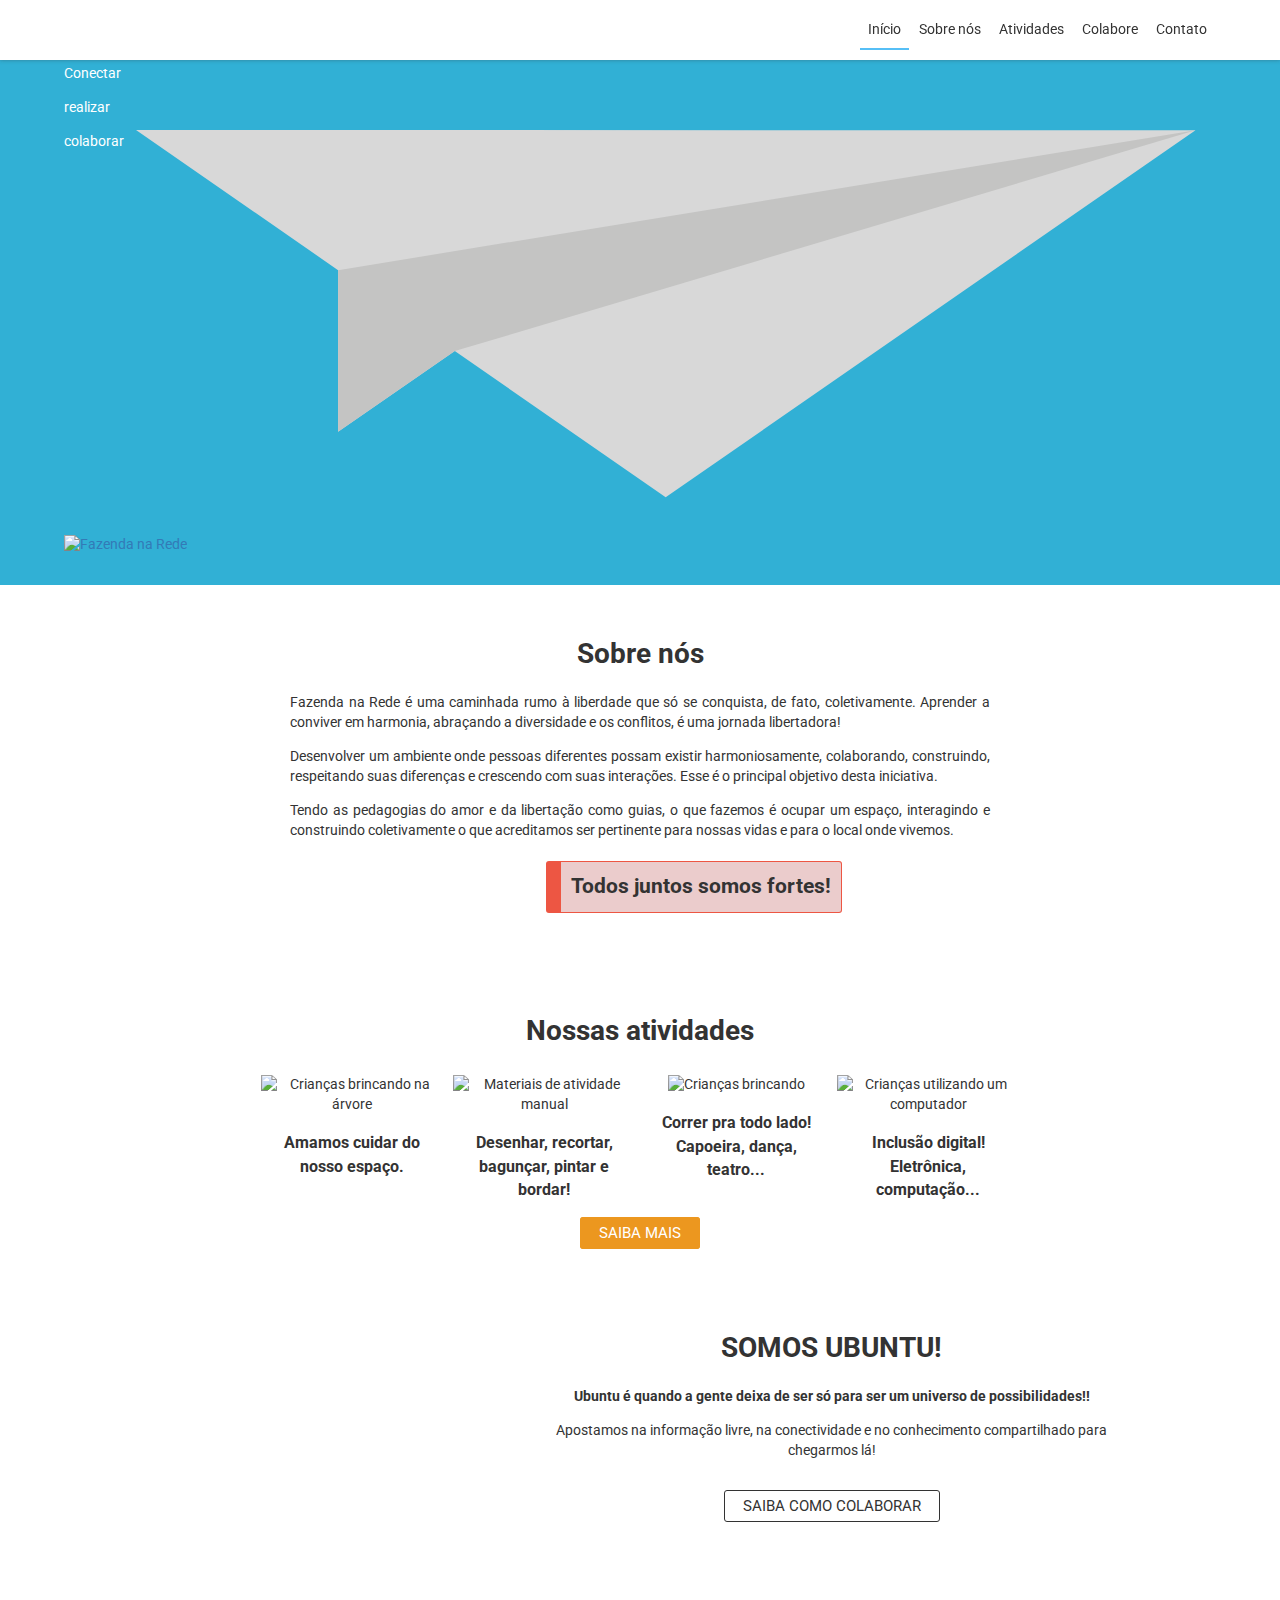
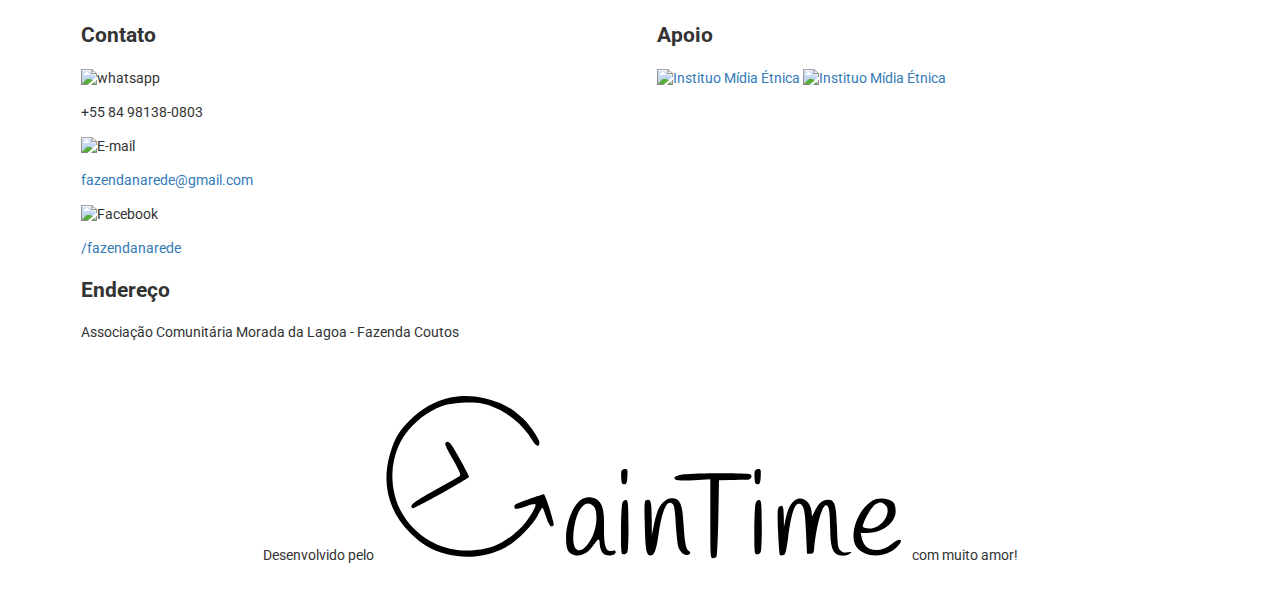
==== index.html @ 9dd54de0 "Atualiza versão do svg do GainTime" ====
<!DOCTYPE html>
<html lang="pt">
  <head>
    <meta charset="utf-8">
    <meta http-equiv="X-UA-Compatible" content="IE=edge">
    <meta name="viewport" content="width=device-width, initial-scale=1">
    <title>Fazenda na Rede</title>
    <link rel="stylesheet" href="nm/gaintime/css/gaintime.min.css" media ="screen" title="no title">
    <link rel="stylesheet" href="assets/css/fnr.css">
    <meta property="og:image" content="assets/img/logo-bordered.png">
    <meta property="og:locale" content="pt_BR">
    <meta property="og:type" content="website">
    <meta property="og:site_name" content="Fazenda na Rede">
    <meta property="og:title" content="Fazenda na Rede">
    <meta name="keywords" content="fazenda na rede, apoio, criança, instituição infantil" >
    <meta name="description" content="Desenvolver um ambiente onde pessoas diferentes possam existir harmoniosamente, colaborando, construindo, respeitando suas diferenças e crescendo com suas interações. Esse é o principal objetivo desta iniciativa." >
    <meta name="robots" content="index, follow" >
    <meta name="author" content="GainTime Framework" >
    <link rel="icon" type="image/png" href="assets/img/doll.png">
  </head>
  <body>
    <header class="gt-top-menu xs-left fixed transparent" id="menu">
      <img id="menu-logo" class="hidden" src="assets/img/logo.svg" alt="Fazenda na Rede" style="max-width: 150px" />
      <label class="menu-toggle">
        <svg viewBox="0 0 24 24">
          <path fill="#333" d="M3,6H21V8H3V6M3,11H21V13H3V11M3,16H21V18H3V16Z"></path>
        </svg>
      </label>
      <nav>
        <ul>
          <a href="#home"><li class="active">Início</li></a>
          <a href="#aboutus"><li>Sobre nós</li></a>
          <a href="#activities"><li>Atividades</li></a>
          <a href="colabore.html"><li>Colabore</li></a>
          <a href="#contact"><li>Contato</li></a>
        </ul>
      </nav>
    </header>
    <section id="home" class="banner info">
      <div class="brand">
        <img src="assets/img/logo-bordered.svg" alt="Fazenda na Rede" class="banner-logo">
        <div class="words">
          <p>Conectar</p>
          <p>realizar</p>
          <p>colaborar</p>
        </div>
      </div>
      <div class="frame">
        <div class="plane-container">
          <svg version="1.1" xmlns="http://www.w3.org/2000/svg" xmlns:xlink="http://www.w3.org/1999/xlink" x="0px" y="0px"
          width="1131.53px" height="379.304px" viewBox="0 0 1131.53 379.304" enable-background="new 0 0 1131.53 379.304"
          xml:space="preserve" class="plane">
          <polygon fill="#D8D8D8" points="72.008,0 274.113,140.173 274.113,301.804 390.796,221.102 601.682,367.302 1131.53,0.223  "/>
          <polygon fill="#C4C4C3" points="1131.53,0.223 274.113,140.173 274.113,301.804 390.796,221.102   "/>
          </svg>
        </div>
      </div>
      <div class="clouds">
        <img class="cloud moon front super-slow" src="assets/img/cow.svg" alt="">
        <img class="cloud big front slowest" src="assets/img/cloud1.svg" alt="">
        <img class="cloud distant smaller" src="assets/img/cloud2.svg" alt="">
        <img class="cloud small slow" src="assets/img/cloud3.svg" alt="">
        <img class="cloud distant super-slow massive" src="assets/img/cloud4.svg" alt="">
        <img class="cloud slower" src="assets/img/cloud5.svg" alt="">
      </div>
      <a href="#aboutus">
        <img src="assets/img/down.svg" alt="Fazenda na Rede" class="down">
      </a>
    </section>
    <section id="aboutus">
      <div class="medium center text-justify">
        <h1 class="text-center">Sobre nós</h1>
        <p>
          Fazenda na Rede é uma caminhada rumo à liberdade que só se conquista, de fato, coletivamente. Aprender a conviver em harmonia, abraçando a diversidade e os conflitos, é uma jornada libertadora!
        </p>
        <p>
          Desenvolver um ambiente onde pessoas diferentes possam existir harmoniosamente, colaborando, construindo, respeitando suas diferenças e crescendo com suas interações. Esse é o principal objetivo desta iniciativa.
        </p>
        <p>
          Tendo as pedagogias do amor e da libertação como guias, o que fazemos é ocupar um espaço, interagindo e construindo coletivamente o que acreditamos ser pertinente para nossas vidas e para o local onde vivemos.
        </p>
        <div class="content-align text-center">
          <img class="doll" src="assets/img/doll.svg" alt="" style="width: 100px">
          <div class="inform danger">
              <h2>Todos juntos somos fortes!</h2>
          </div>
        </div>
      </div>
    </section>
    <section id="activities" class="text-center beige">
      <h1>Nossas atividades</h1>
      <div class="row activities">
        <div class="activity xs-6 sm-3 md-2 off-md-2">
          <img src="assets/img/natureza.jpg" alt="Crianças brincando na árvore" class="blue">
          <h3>Amamos cuidar do nosso espaço. </h3>
        </div>
        <div class="activity xs-6 sm-3 md-2">
          <img src="assets/img/manuais.jpg" alt="Materiais de atividade manual" class="yellow">
          <h3>Desenhar, recortar, bagunçar, pintar e bordar!</h3>
        </div>
        <div class="activity xs-6 sm-3 md-2">
          <img src="assets/img/fisica.png" alt="Crianças brincando" class="purple">
          <h3>Correr pra todo lado! Capoeira, dança, teatro...</h3>
        </div>
        <div class="activity xs-6 sm-3 md-2">
          <img src="assets/img/computer.jpg" alt="Crianças utilizando um computador" class="green">
          <h3>Inclusão digital! Eletrônica, computação...</h3>
        </div>
      </div>
      <a href="atividades.html" class="btn warning">SAIBA MAIS</a>
    </section>
    <section class="fr-l-pink">
      <div class="xs-12 sm-4">
        <img src="assets/img/us/i1.jpg" alt="" class="kids" style="border-color: #e5aef6">
        <img src="assets/img/us/i2.jpg" alt="" class="kids" style="border-color: #6cefc3">
        <img src="assets/img/us/i3.jpg" alt="" class="kids" style="border-color: #6dbef6">
        <img src="assets/img/us/i4.jpg" alt="" class="kids" style="border-color: #f0c331">
      </div>
      <div class="xs-12 sm-6 off-sm-1 text-center ubuntu">
        <h1>SOMOS UBUNTU!</h1>
        <p><b>Ubuntu é quando a gente deixa de ser só para ser um universo de possibilidades!!</b></p>
        <p>Apostamos na informação livre, na conectividade e no conhecimento compartilhado para chegarmos lá! </p>
        <a href="colabore.html"><button type="button" name="button" class="btn fnr-red">SAIBA COMO COLABORAR</button></a>
      </div>
    </section>
    <footer class="white fix-height" id="contact">
      <div class="flex-box">
        <div class="col">
          <h2>Contato</h2>
          <div class="contact">
            <img src="assets/icons/whatsapp.svg" alt="whatsapp">
            <p>+55 84 98138-0803</p>
          </div>
          <div class="contact">
            <img src="assets/icons/mail.svg" alt="E-mail">
            <a href="mailto:fazendanarede@gmail.com?subject=Contato via site"><p>fazendanarede@gmail.com</p></a>
          </div>
          <div class="contact">
            <img src="assets/icons/facebook.svg" alt="Facebook">
            <a href="https://www.facebook.com/fazendanarede/"><p>/fazendanarede</p></a>
          </div>
          <h2>Endereço</h2>
          <p>Associação Comunitária Morada da Lagoa - Fazenda Coutos</p>
        </div>
        <div class="col">
          <h2>Apoio</h2>
          <a href="#"><img src="assets/img/ime.jpg" alt="Instituo Mídia Étnica"></a>
          <a href="#"><img src="assets/img/mhqs.jpg" alt="Instituo Mídia Étnica"></a>
        </div>
      </div>
      <div class="by xs-12 text-center">
        <p>Desenvolvido pelo <a href="https://gaintime.github.io/" target="_blank" title="gaintime" style="display: inline-block"><svg class="gaintime" version="1.1" xmlns="http://www.w3.org/2000/svg"
         width="399.000000pt" height="125.000000pt" viewBox="0 0 399.000000 125.000000"
         preserveAspectRatio="xMidYMid meet">
         <title>Gain Time</title>

        <g transform="translate(0.000000,125.000000) scale(0.100000,-0.100000)" stroke="none">
        <path d="M542 1215 c-107 -24 -207 -80 -292 -165 -87 -87 -119 -141 -154 -264
        -63 -216 -8 -426 153 -586 87 -87 164 -131 277 -160 144 -37 304 -18 437 52
        80 42 203 164 242 240 17 32 32 58 36 58 3 0 15 -31 28 -70 21 -66 40 -86 56
        -60 7 12 -63 230 -73 230 -4 0 -55 -16 -114 -36 -87 -29 -108 -39 -108 -55 0
        -24 12 -24 89 2 34 12 65 18 68 15 10 -9 -19 -64 -70 -133 -52 -70 -160 -152
        -243 -183 -71 -26 -177 -38 -261 -29 -177 19 -336 123 -426 279 -91 159 -96
        365 -12 530 59 116 186 227 310 271 75 26 228 36 308 19 139 -28 286 -135 364
        -263 34 -57 55 -68 61 -33 5 23 -70 136 -121 183 -94 86 -162 122 -292 154
        -92 22 -174 23 -263 4z"/>
        <path d="M523 883 c-20 -8 -17 -18 49 -135 53 -96 59 -112 46 -122 -8 -6 -92
        -54 -186 -106 -162 -90 -193 -116 -164 -134 11 -7 422 223 422 236 0 13 -117
        223 -138 247 -9 10 -23 17 -29 14z"/>
        <path d="M1834 666 c-3 -7 -4 -33 -2 -57 2 -36 7 -44 23 -44 17 0 20 8 23 58
        3 52 1 57 -18 57 -11 0 -23 -6 -26 -14z"/>
        <path d="M2834 666 c-3 -7 -4 -33 -2 -57 2 -36 7 -44 23 -44 17 0 20 8 23 58
        3 52 1 57 -18 57 -11 0 -23 -6 -26 -14z"/>
        <path d="M2301 640 c-60 -9 -85 -25 -61 -40 9 -6 64 -7 138 -4 l122 7 0 -297
        c0 -286 1 -296 19 -296 11 0 23 6 28 13 4 6 10 138 13 292 l5 280 90 2 c50 1
        103 2 118 2 31 1 48 28 26 42 -17 11 -422 10 -498 -1z"/>
        <path d="M1539 455 c-64 -35 -120 -170 -121 -293 -1 -92 19 -126 78 -130 50
        -3 92 22 131 81 31 47 43 51 43 12 0 -43 21 -85 46 -91 34 -9 74 3 74 22 0 12
        -6 15 -21 11 -53 -14 -69 29 -66 183 2 118 -11 169 -50 200 -30 23 -77 25
        -114 5z m87 -56 c30 -33 26 -147 -8 -219 -28 -62 -72 -110 -99 -110 -36 0 -52
        44 -46 123 15 177 89 277 153 206z"/>
        <path d="M2156 439 c-37 -29 -56 -70 -77 -168 l-18 -86 0 110 c-1 135 -6 157
        -35 153 -21 -3 -21 -7 -18 -158 4 -210 11 -254 40 -258 30 -4 46 35 62 148 27
        195 66 279 109 236 11 -12 17 -51 22 -152 5 -74 13 -151 19 -170 13 -39 49
        -68 74 -58 18 7 21 20 5 29 -21 14 -32 64 -39 190 -9 168 -26 205 -94 205 -13
        0 -35 -9 -50 -21z"/>
        <path d="M3132 444 c-30 -21 -51 -64 -67 -138 l-13 -61 -1 77 c-1 80 -8 95
        -34 75 -13 -10 -14 -34 -9 -184 4 -94 10 -175 14 -178 3 -4 15 -4 26 -1 16 5
        21 25 35 129 27 200 52 269 91 254 28 -11 38 -58 44 -217 l7 -155 25 0 c21 0
        25 5 28 30 14 167 61 339 90 333 23 -4 29 -43 31 -176 1 -121 14 -172 49 -191
        29 -16 75 -14 98 4 18 14 17 15 -16 10 -29 -5 -40 -2 -55 15 -18 19 -21 41
        -25 174 -6 172 -17 206 -68 206 -41 0 -71 -26 -98 -84 -20 -44 -23 -47 -23
        -23 -2 89 -70 143 -129 101z"/>
        <path d="M3714 441 c-112 -68 -177 -262 -117 -347 59 -83 215 -84 299 -3 64
        62 30 83 -38 24 -48 -40 -111 -54 -159 -35 -35 15 -54 41 -64 87 l-7 33 45 0
        c116 0 217 76 217 163 0 51 -13 73 -51 86 -47 16 -90 13 -125 -8z m94 -27 c48
        -33 13 -131 -60 -167 -26 -13 -47 -16 -73 -11 -31 5 -35 9 -29 28 15 50 69
        138 93 151 34 18 42 18 69 -1z"/>
        <path d="M1840 425 c-5 -14 -10 -107 -10 -206 0 -171 1 -179 20 -179 10 0 23
        8 28 18 5 9 9 100 8 202 -1 166 -3 185 -19 188 -11 2 -20 -6 -27 -23z"/>
        <path d="M2840 425 c-5 -14 -10 -107 -10 -206 0 -171 1 -179 20 -179 10 0 23
        8 28 18 5 9 9 100 8 202 -1 166 -3 185 -19 188 -11 2 -20 -6 -27 -23z"/>
        </g>
        </svg>
</a> com muito amor!</p>
      </div>
    </footer>
    <script type="text/javascript" src="nm/gaintime/js/gaintime.min.js"></script>
    <script type="text/javascript" src="assets/js/fnr.js"></script>
  </body>
</html>
---- nm/gaintime/css/gaintime.min.css ----
/*GainTime v2.2.2 - BlackPower*/
@import url("https://fonts.googleapis.com/css?family=Roboto");*{box-sizing:border-box;-moz-box-sizing:border-box;-webkit-box-sizing:border-box}html,body{width:100%;height:100%;margin:0;padding:0;color:#333}body{font-family:"Roboto",Helvetica,Arial,sans-serif;font-size:14px;line-height:1.42857;background-color:#AEBDCA}body>footer,body main>footer{padding:15px 5%}.panel section,.container{margin:30px auto;padding:30px;width:calc(100% - 10%);box-shadow:0 1px 1px 0 rgba(0,0,0,0.06),0 2px 5px 0 rgba(0,0,0,0.2);-moz-box-shadow:0 1px 1px 0 rgba(0,0,0,0.06),0 2px 5px 0 rgba(0,0,0,0.2);-webkit-box-shadow:0 1px 1px 0 rgba(0,0,0,0.06),0 2px 5px 0 rgba(0,0,0,0.2)}section{width:100%;padding:30px 5%;margin:0;background-color:#FFF;box-shadow:unset;-moz-box-shadow:unset;-webkit-box-shadow:unset}section::after{clear:both;content:"";display:block}a{color:#337ab7;text-decoration:none}a:hover{text-decoration:underline;color:#285f8f}button{cursor:pointer}.top-bar{position:relative}.top-bar .title{padding:5px 0;float:left}.top-bar .title *{margin:0}.top-bar>h1{float:left}.top-bar .btn{float:right}.top-bar:after{clear:both;content:"";display:block}.gt-top-menu,.menu{position:relative;background-color:#FFF;height:60px;padding:10px 5%;width:100%;z-index:9;box-shadow:0px 0px 4px 0px rgba(50,50,50,0.4);-moz-box-shadow:0px 0px 4px 0px rgba(50,50,50,0.4);-webkit-box-shadow:0px 0px 4px 0px rgba(50,50,50,0.4)}.gt-top-menu>img,.gt-top-menu>a>img,.gt-top-menu nav,.gt-top-menu ul,.gt-top-menu li,.menu>img,.menu>a>img,.menu nav,.menu ul,.menu li{height:100%}.gt-top-menu .dropup-right,.gt-top-menu .dropup-left,.gt-top-menu .dropdown-right,.gt-top-menu .dropdown-left,.gt-top-menu .btn,.menu .dropup-right,.menu .dropup-left,.menu .dropdown-right,.menu .dropdown-left,.menu .btn{margin:0 1px !important;height:100%}.gt-top-menu .dropup-right,.gt-top-menu .dropup-left,.gt-top-menu .dropdown-right,.gt-top-menu .dropdown-left,.menu .dropup-right,.menu .dropup-left,.menu .dropdown-right,.menu .dropdown-left{padding:10px 8px}.gt-top-menu .dropup-right ul,.gt-top-menu .dropup-left ul,.gt-top-menu .dropdown-right ul,.gt-top-menu .dropdown-left ul,.menu .dropup-right ul,.menu .dropup-left ul,.menu .dropdown-right ul,.menu .dropdown-left ul{width:100%}.gt-top-menu .btn,.menu .btn{padding:8px 18px}.gt-top-menu nav,.menu nav{float:right;text-align:center;z-index:6}.gt-top-menu ul,.menu ul{display:inline-flex;display:-webkit-inline-flex;float:right;list-style:none;margin:0;padding:0}.gt-top-menu ul>a,.menu ul>a{text-decoration:none;color:inherit}.gt-top-menu li:not(.btn):not(.action):not(.tag),.menu li:not(.btn):not(.action):not(.tag){border-bottom:2px solid transparent}.gt-top-menu li,.menu li{cursor:pointer;padding:10px 8px;margin:0 1px;-webkit-transition:all .2s;-moz-transition:all .2s;transition:all .2s}.gt-top-menu li.dropdown::after,.menu li.dropdown::after{top:-5px;right:-2px}.gt-top-menu li:hover:not(.btn):not(.action):not(.tag),.gt-top-menu li.active:not(.btn):not(.action):not(.tag),.menu li:hover:not(.btn):not(.action):not(.tag),.menu li.active:not(.btn):not(.action):not(.tag){border-color:#56BFF6}.gt-top-menu .menu-toggle,.menu .menu-toggle{display:none;cursor:pointer;height:100%;-webkit-user-select:none;-moz-user-select:none;-ms-user-select:none;user-select:none}.gt-top-menu .menu-toggle svg,.menu .menu-toggle svg{width:50px;height:100%}.gt-top-menu.lg-left nav,.gt-top-menu.lg-right nav,.menu.lg-left nav,.menu.lg-right nav{height:auto;max-width:0px;overflow:hidden;position:absolute;top:100%;-webkit-transition:all .2s;-moz-transition:all .2s;transition:all .2s}.gt-top-menu.lg-left nav:after,.gt-top-menu.lg-right nav:after,.menu.lg-left nav:after,.menu.lg-right nav:after{clear:both;content:"";display:block}.gt-top-menu.lg-left nav>ul,.gt-top-menu.lg-right nav>ul,.menu.lg-left nav>ul,.menu.lg-right nav>ul{padding:0;display:inline;background-color:#FFF}.gt-top-menu.lg-left nav>ul .btn,.gt-top-menu.lg-left nav>ul .action,.gt-top-menu.lg-left nav>ul .tag,.gt-top-menu.lg-right nav>ul .btn,.gt-top-menu.lg-right nav>ul .action,.gt-top-menu.lg-right nav>ul .tag,.menu.lg-left nav>ul .btn,.menu.lg-left nav>ul .action,.menu.lg-left nav>ul .tag,.menu.lg-right nav>ul .btn,.menu.lg-right nav>ul .action,.menu.lg-right nav>ul .tag{margin:2px 0}.gt-top-menu.lg-left nav>ul>li,.gt-top-menu.lg-left nav>ul>a,.gt-top-menu.lg-left nav>ul>a>li,.gt-top-menu.lg-right nav>ul>li,.gt-top-menu.lg-right nav>ul>a,.gt-top-menu.lg-right nav>ul>a>li,.menu.lg-left nav>ul>li,.menu.lg-left nav>ul>a,.menu.lg-left nav>ul>a>li,.menu.lg-right nav>ul>li,.menu.lg-right nav>ul>a,.menu.lg-right nav>ul>a>li{width:100%;display:inline-block}.gt-top-menu.lg-left nav>ul>li.active,.gt-top-menu.lg-left nav>ul>a.active,.gt-top-menu.lg-left nav>ul>a>li.active,.gt-top-menu.lg-right nav>ul>li.active,.gt-top-menu.lg-right nav>ul>a.active,.gt-top-menu.lg-right nav>ul>a>li.active,.menu.lg-left nav>ul>li.active,.menu.lg-left nav>ul>a.active,.menu.lg-left nav>ul>a>li.active,.menu.lg-right nav>ul>li.active,.menu.lg-right nav>ul>a.active,.menu.lg-right nav>ul>a>li.active{background-color:#ebeef0;border-color:transparent !important}.gt-top-menu.lg-left nav>ul>li:hover:not(.tag),.gt-top-menu.lg-left nav>ul>a:hover:not(.tag),.gt-top-menu.lg-left nav>ul>a>li:hover:not(.tag),.gt-top-menu.lg-right nav>ul>li:hover:not(.tag),.gt-top-menu.lg-right nav>ul>a:hover:not(.tag),.gt-top-menu.lg-right nav>ul>a>li:hover:not(.tag),.menu.lg-left nav>ul>li:hover:not(.tag),.menu.lg-left nav>ul>a:hover:not(.tag),.menu.lg-left nav>ul>a>li:hover:not(.tag),.menu.lg-right nav>ul>li:hover:not(.tag),.menu.lg-right nav>ul>a:hover:not(.tag),.menu.lg-right nav>ul>a>li:hover:not(.tag){background-color:#d1d5da;border-color:transparent !important}.gt-top-menu.lg-left .menu-toggle,.gt-top-menu.lg-right .menu-toggle,.menu.lg-left .menu-toggle,.menu.lg-right .menu-toggle{display:inline !important;float:right;padding:0}.gt-top-menu.lg-left nav,.menu.lg-left nav{right:0}.gt-top-menu.lg-right nav,.menu.lg-right nav{left:0}.gt-top-menu.fixed,.menu.fixed{top:0}@media (max-width: 768px){.gt-top-menu.xs-left nav,.gt-top-menu.xs-right nav{height:auto;max-width:0px;overflow:hidden;position:absolute;top:100%;-webkit-transition:all .2s;-moz-transition:all .2s;transition:all .2s}.gt-top-menu.xs-left nav:after,.gt-top-menu.xs-right nav:after{clear:both;content:"";display:block}.gt-top-menu.xs-left nav>ul,.gt-top-menu.xs-right nav>ul{padding:0;display:inline;background-color:#FFF}.gt-top-menu.xs-left nav>ul .btn,.gt-top-menu.xs-left nav>ul .action,.gt-top-menu.xs-left nav>ul .tag,.gt-top-menu.xs-right nav>ul .btn,.gt-top-menu.xs-right nav>ul .action,.gt-top-menu.xs-right nav>ul .tag{margin:2px 0}.gt-top-menu.xs-left nav>ul>li,.gt-top-menu.xs-left nav>ul>a,.gt-top-menu.xs-left nav>ul>a>li,.gt-top-menu.xs-right nav>ul>li,.gt-top-menu.xs-right nav>ul>a,.gt-top-menu.xs-right nav>ul>a>li{width:100%;display:inline-block}.gt-top-menu.xs-left nav>ul>li.active,.gt-top-menu.xs-left nav>ul>a.active,.gt-top-menu.xs-left nav>ul>a>li.active,.gt-top-menu.xs-right nav>ul>li.active,.gt-top-menu.xs-right nav>ul>a.active,.gt-top-menu.xs-right nav>ul>a>li.active{background-color:#ebeef0;border-color:transparent !important}.gt-top-menu.xs-left nav>ul>li:hover:not(.tag),.gt-top-menu.xs-left nav>ul>a:hover:not(.tag),.gt-top-menu.xs-left nav>ul>a>li:hover:not(.tag),.gt-top-menu.xs-right nav>ul>li:hover:not(.tag),.gt-top-menu.xs-right nav>ul>a:hover:not(.tag),.gt-top-menu.xs-right nav>ul>a>li:hover:not(.tag){background-color:#d1d5da;border-color:transparent !important}.gt-top-menu.xs-left .menu-toggle,.gt-top-menu.xs-right .menu-toggle{display:inline !important;float:right;padding:0}.gt-top-menu.xs-left nav{right:0}.gt-top-menu.xs-right nav{left:0}}@media (max-width: 992px){.gt-top-menu.sm-left nav,.gt-top-menu.sm-right nav{height:auto;max-width:0px;overflow:hidden;position:absolute;top:100%;-webkit-transition:all .2s;-moz-transition:all .2s;transition:all .2s}.gt-top-menu.sm-left nav:after,.gt-top-menu.sm-right nav:after{clear:both;content:"";display:block}.gt-top-menu.sm-left nav>ul,.gt-top-menu.sm-right nav>ul{padding:0;display:inline;background-color:#FFF}.gt-top-menu.sm-left nav>ul .btn,.gt-top-menu.sm-left nav>ul .action,.gt-top-menu.sm-left nav>ul .tag,.gt-top-menu.sm-right nav>ul .btn,.gt-top-menu.sm-right nav>ul .action,.gt-top-menu.sm-right nav>ul .tag{margin:2px 0}.gt-top-menu.sm-left nav>ul>li,.gt-top-menu.sm-left nav>ul>a,.gt-top-menu.sm-left nav>ul>a>li,.gt-top-menu.sm-right nav>ul>li,.gt-top-menu.sm-right nav>ul>a,.gt-top-menu.sm-right nav>ul>a>li{width:100%;display:inline-block}.gt-top-menu.sm-left nav>ul>li.active,.gt-top-menu.sm-left nav>ul>a.active,.gt-top-menu.sm-left nav>ul>a>li.active,.gt-top-menu.sm-right nav>ul>li.active,.gt-top-menu.sm-right nav>ul>a.active,.gt-top-menu.sm-right nav>ul>a>li.active{background-color:#ebeef0;border-color:transparent !important}.gt-top-menu.sm-left nav>ul>li:hover:not(.tag),.gt-top-menu.sm-left nav>ul>a:hover:not(.tag),.gt-top-menu.sm-left nav>ul>a>li:hover:not(.tag),.gt-top-menu.sm-right nav>ul>li:hover:not(.tag),.gt-top-menu.sm-right nav>ul>a:hover:not(.tag),.gt-top-menu.sm-right nav>ul>a>li:hover:not(.tag){background-color:#d1d5da;border-color:transparent !important}.gt-top-menu.sm-left .menu-toggle,.gt-top-menu.sm-right .menu-toggle{display:inline !important;float:right;padding:0}.gt-top-menu.sm-left nav{right:0}.gt-top-menu.sm-right nav{left:0}}@media (max-width: 1200px){.gt-top-menu.md-left nav,.gt-top-menu.md-right nav{height:auto;max-width:0px;overflow:hidden;position:absolute;top:100%;-webkit-transition:all .2s;-moz-transition:all .2s;transition:all .2s}.gt-top-menu.md-left nav:after,.gt-top-menu.md-right nav:after{clear:both;content:"";display:block}.gt-top-menu.md-left nav>ul,.gt-top-menu.md-right nav>ul{padding:0;display:inline;background-color:#FFF}.gt-top-menu.md-left nav>ul .btn,.gt-top-menu.md-left nav>ul .action,.gt-top-menu.md-left nav>ul .tag,.gt-top-menu.md-right nav>ul .btn,.gt-top-menu.md-right nav>ul .action,.gt-top-menu.md-right nav>ul .tag{margin:2px 0}.gt-top-menu.md-left nav>ul>li,.gt-top-menu.md-left nav>ul>a,.gt-top-menu.md-left nav>ul>a>li,.gt-top-menu.md-right nav>ul>li,.gt-top-menu.md-right nav>ul>a,.gt-top-menu.md-right nav>ul>a>li{width:100%;display:inline-block}.gt-top-menu.md-left nav>ul>li.active,.gt-top-menu.md-left nav>ul>a.active,.gt-top-menu.md-left nav>ul>a>li.active,.gt-top-menu.md-right nav>ul>li.active,.gt-top-menu.md-right nav>ul>a.active,.gt-top-menu.md-right nav>ul>a>li.active{background-color:#ebeef0;border-color:transparent !important}.gt-top-menu.md-left nav>ul>li:hover:not(.tag),.gt-top-menu.md-left nav>ul>a:hover:not(.tag),.gt-top-menu.md-left nav>ul>a>li:hover:not(.tag),.gt-top-menu.md-right nav>ul>li:hover:not(.tag),.gt-top-menu.md-right nav>ul>a:hover:not(.tag),.gt-top-menu.md-right nav>ul>a>li:hover:not(.tag){background-color:#d1d5da;border-color:transparent !important}.gt-top-menu.md-left .menu-toggle,.gt-top-menu.md-right .menu-toggle{display:inline !important;float:right;padding:0}.gt-top-menu.md-left nav{right:0}.gt-top-menu.md-right nav{left:0}}.gt-table{width:100%;border-collapse:collapse}.gt-table thead{background-color:#EFEFEF;border:1px solid rgba(23,67,104,0.35)}.gt-table tfoot{background-color:#EFEFEF;border-bottom:1px solid rgba(23,67,104,0.35)}.gt-table tr>td,.gt-table tr>th{border-top:1px solid rgba(23,67,104,0.35);line-height:1.57143;max-width:200px;padding:10px;vertical-align:top}.gt-table tr>th{border-bottom:2px}.gt-table tr img{height:35px;width:35px}.gt-table.striped tbody tr:nth-child(even){background-color:#E6E6E6}.gt-table.hovered tbody tr:hover{background-color:rgba(206,218,248,0.85)}.centerex,.toperex,.enderex,.flex-box{display:-webkit-flex !important;display:-ms-flexbox !important;display:flex !important}.centerex,.toperex,.enderex{text-align:center}.centerex *,.toperex *,.enderex *{flex-grow:1}.centerex{align-items:center !important}.toperex{align-items:flex-start}.enderex{align-items:flex-end}.flex-box{align-items:stretch}.flex-box .col{margin:5px;display:block;-ms-flex-preferred-size:0;flex-basis:100%;-webkit-box-flex:1;-ms-flex-positive:1;flex-grow:1;-ms-flex-negative:1;flex-shrink:1;padding:.75rem}.flex-box.wrap{flex-wrap:wrap}.flex-box.wrap .col{flex-basis:auto}@media (max-width: 768px){.flex-box{display:block !important}}.login-card{top:70px;margin:0 auto !important;background-color:#FFF;border-radius:3px;-moz-border-radius:3px;-ms-border-radius:3px;-webkit-border-radius:3px;max-width:520px;position:relative}@media (max-width: 768px){.login-card{top:30px}}.bar,.bar .percentage{border-radius:3px;-moz-border-radius:3px;-ms-border-radius:3px;-webkit-border-radius:3px;height:100%}.bar{background-color:#DAD7D7;height:10px;margin:5px 0;position:relative;vertical-align:middle}.bar .percentage{background-color:#2e7bcf;left:0;position:absolute;top:0;overflow:hidden}.close{margin:0;padding:5px;border:0;background:none;cursor:pointer;position:absolute;right:5px;top:0px}.close:hover{font-weight:700;color:#1a1a1a}.close:after{content:"×";font-size:16px}.btn,.action{border:1px solid;border-radius:3px;-moz-border-radius:3px;-ms-border-radius:3px;-webkit-border-radius:3px;color:#333;cursor:pointer;font-family:"Roboto",Helvetica,Arial,sans-serif;text-decoration:none;-webkit-transition:all .2s;-moz-transition:all .2s;transition:all .2s;-webkit-user-select:none;-moz-user-select:none;-ms-user-select:none;user-select:none}.btn{background-color:#FFF;margin:15px 0;padding:6px 18px;font-size:15px}.btn:hover,.btn:focus{background-color:#D1D1D1}.action{display:inline-block;margin:2.5px 1.25px;padding:2.5px 5px;text-align:center}.action:hover,.action:focus{text-decoration:none;background-color:#D1D1D1}@media (max-width: 768px){.action span{display:none}}.tag{border:1px solid;border-radius:3px;-moz-border-radius:3px;-ms-border-radius:3px;-webkit-border-radius:3px;color:#333;text-decoration:none;padding:2px 4px}.badge{border-radius:50%;-moz-border-radius:50%;-ms-border-radius:50%;-webkit-border-radius:50%;color:#FFF;text-decoration:none !important;background-color:#4979b4;padding:4px;margin:0 4px;font-size:12px;display:inline-block;vertical-align:middle;line-height:1}.btn .badge{position:relative}.msg,.inform{border:1px solid;border-radius:3px;-moz-border-radius:3px;-ms-border-radius:3px;-webkit-border-radius:3px;padding:10px;position:relative;margin-bottom:5px;-webkit-transition:all .2s;-moz-transition:all .2s;transition:all .2s}.msg *,.inform *{margin:0}.msg.success,.inform.success{border-color:#6ebc25;background-color:#c9dec1;color:#333}.msg.danger,.inform.danger{border-color:#ed5643;background-color:#ebcccc;color:#333}.msg.warning,.inform.warning{border-color:#ec971f;background-color:#faf2cc;color:#333}.msg.info,.inform.info{border-color:#31b0d5;background-color:#bcdff1;color:#333}.inform{border-left:15px solid}select{cursor:pointer}.field,.gt-form input[type=text],.gt-form-inline input[type=text],.gt-form input[type=number],.gt-form-inline input[type=number],.gt-form input[type=password],.gt-form-inline input[type=password],.gt-form input[type=email],.gt-form-inline input[type=email],.gt-form select,.gt-form-inline select,.gt-form textarea,.gt-form-inline textarea{background-color:#FFF;border:1px solid #bcbcbc;border-radius:3px;-moz-border-radius:3px;-ms-border-radius:3px;-webkit-border-radius:3px;box-shadow:inset 0 1px 2px rgba(27,31,35,0.075);-moz-box-shadow:inset 0 1px 2px rgba(27,31,35,0.075);-webkit-box-shadow:inset 0 1px 2px rgba(27,31,35,0.075);margin:5px 0;padding:8px 10px}.field:focus,.gt-form input[type=text]:focus,.gt-form-inline input[type=text]:focus,.gt-form input[type=number]:focus,.gt-form-inline input[type=number]:focus,.gt-form input[type=password]:focus,.gt-form-inline input[type=password]:focus,.gt-form input[type=email]:focus,.gt-form-inline input[type=email]:focus,.gt-form select:focus,.gt-form-inline select:focus,.gt-form textarea:focus,.gt-form-inline textarea:focus,.has-focus.field,.gt-form input.has-focus[type=text],.gt-form-inline input.has-focus[type=text],.gt-form input.has-focus[type=number],.gt-form-inline input.has-focus[type=number],.gt-form input.has-focus[type=password],.gt-form-inline input.has-focus[type=password],.gt-form input.has-focus[type=email],.gt-form-inline input.has-focus[type=email],.gt-form select.has-focus,.gt-form-inline select.has-focus,.gt-form textarea.has-focus,.gt-form-inline textarea.has-focus{border-color:#56BFF6}.has-error.field,.gt-form input.has-error[type=text],.gt-form-inline input.has-error[type=text],.gt-form input.has-error[type=number],.gt-form-inline input.has-error[type=number],.gt-form input.has-error[type=password],.gt-form-inline input.has-error[type=password],.gt-form input.has-error[type=email],.gt-form-inline input.has-error[type=email],.gt-form select.has-error,.gt-form-inline select.has-error,.gt-form textarea.has-error,.gt-form-inline textarea.has-error{border-color:red}.has-warning.field,.gt-form input.has-warning[type=text],.gt-form-inline input.has-warning[type=text],.gt-form input.has-warning[type=number],.gt-form-inline input.has-warning[type=number],.gt-form input.has-warning[type=password],.gt-form-inline input.has-warning[type=password],.gt-form input.has-warning[type=email],.gt-form-inline input.has-warning[type=email],.gt-form select.has-warning,.gt-form-inline select.has-warning,.gt-form textarea.has-warning,.gt-form-inline textarea.has-warning{border-color:#ec971f}.field[type=checkbox],.field[type=radio],.gt-form input[type=checkbox],.gt-form-inline input[type=checkbox],.gt-form input[type=radio],.gt-form-inline input[type=radio]{margin:0px;display:inline-block;vertical-align:middle;cursor:pointer}[disabled]{background-color:#D1D1D1 !important;cursor:not-allowed}[readonly]{background-color:#E1E1E1 !important}.gt-form small,.gt-form-inline small{color:#6B6B6B}.gt-form textarea,.gt-form-inline textarea{resize:vertical}.gt-form{max-width:500px}.gt-form label,.gt-form input[type=text],.gt-form input[type=number],.gt-form input[type=password],.gt-form input[type=email],.gt-form select,.gt-form textarea,.gt-form small{display:block;width:100%}@media (min-width: 769px){.gt-form-inline *:not(option){display:inline-block !important;vertical-align:middle !important;width:auto !important;margin-left:2.5px;margin-right:2.5px}}.dropdown-right,.dropup-right,.dropdown-left,.dropdown,.dropup-left,.dropup{outline-style:initial;position:relative;cursor:pointer;display:inline-block;margin:15px 0}.btn.dropdown-right::after,.btn.dropup-right::after,.btn.dropdown-left::after,.btn.dropdown::after,.btn.dropup-left::after,.btn.dropup::after{right:-5px}.dropdown-right>*,.dropup-right>*,.dropdown-left>*,.dropdown>*,.dropup-left>*,.dropup>*{display:inline-block;vertical-align:middle}.dropdown-right::after,.dropup-right::after,.dropdown-left::after,.dropdown::after,.dropup-left::after,.dropup::after{content:"";display:inline-block;vertical-align:middle;padding:3px;position:relative;border-bottom:2px solid;border-left:2px solid;margin:5px 0px 8px 3px;-ms-transform:rotate(-45deg);-webkit-transform:rotate(-45deg);transform:rotate(-45deg)}.dropdown-right a,.dropup-right a,.dropdown-left a,.dropdown a,.dropup-left a,.dropup a{text-decoration:none}.dropdown-right img,.dropup-right img,.dropdown-left img,.dropdown img,.dropup-left img,.dropup img{height:100%}.dropdown-right ul,.dropup-right ul,.dropdown-left ul,.dropdown ul,.dropup-left ul,.dropup ul,.dropdown-right ol,.dropup-right ol,.dropdown-left ol,.dropdown ol,.dropup-left ol,.dropup ol{margin:0;display:none;background-clip:padding-box;background-color:#FFF;box-shadow:0px 2px 4px rgba(0,0,0,0.4);-moz-box-shadow:0px 2px 4px rgba(0,0,0,0.4);-webkit-box-shadow:0px 2px 4px rgba(0,0,0,0.4);padding:5px 0;min-width:120px;position:absolute;top:100%;z-index:5;list-style:none;margin:3px 0;max-height:200px;overflow-y:auto;height:auto}.dropdown-right ul li,.dropup-right ul li,.dropdown-left ul li,.dropdown ul li,.dropup-left ul li,.dropup ul li,.dropdown-right ol li,.dropup-right ol li,.dropdown-left ol li,.dropdown ol li,.dropup-left ol li,.dropup ol li{padding:5px 10px;border:none !important;color:#333}.dropdown-right ul li:hover,.dropup-right ul li:hover,.dropdown-left ul li:hover,.dropdown ul li:hover,.dropup-left ul li:hover,.dropup ul li:hover,.dropdown-right ol li:hover,.dropup-right ol li:hover,.dropdown-left ol li:hover,.dropdown ol li:hover,.dropup-left ol li:hover,.dropup ol li:hover{background-color:#d1d5da}.dropdown-right ul,.dropdown-right ol,.dropup-right ul,.dropup-right ol{right:0}.dropdown-left ul,.dropdown-left ol,.dropdown ul,.dropdown ol,.dropup-left ul,.dropup-left ol,.dropup ul,.dropup ol{left:0}.dropup-left ul,.dropup-left ol,.dropup-right ul,.dropup-right ol,.dropup ul,.dropup ol{bottom:100%;top:auto}[data-tooltip]:hover .tooltip{display:block}.tooltip,.tooltip::after{background-color:rgba(0,0,0,0.8);position:absolute}.tooltip{font-size:12px;display:none;border-radius:5px;-moz-border-radius:5px;-ms-border-radius:5px;-webkit-border-radius:5px;color:#FFF;left:5px;max-width:200px;padding:5px 10px;text-align:center;top:100%;z-index:5;-webkit-transition:.3s .2s;-moz-transition:.3s .2s;transition:.3s .2s}.tooltip::after{width:0px;height:0px;display:block;content:"";top:-3px;-ms-transform:rotate(45deg);-webkit-transform:rotate(45deg);transform:rotate(45deg);border-top:7px solid rgba(0,0,0,0.8);border-right:7px solid;color:transparent;background-color:transparent}.code-block .key{color:#e06c75}.code-block .attr{color:#d19a66}.code-block .value{color:#98c379}.code-block .func{color:#13C0A8}.code-block .el,.code-block .tx{color:#ABB2BF}p>code,li>code,h1>code,h2>code,h3>code,h4>code,h5>code,h6>code{color:#b3232e}.dark code{color:#e06c75}.code-block{background-color:#282c34;border-radius:5px;-moz-border-radius:5px;-ms-border-radius:5px;-webkit-border-radius:5px;display:block;margin:15px 0;padding:15px;text-align:left;overflow:auto}.code-block.cmd{color:#abb2bf}.code-block.html{color:#e06c75}.code-block.css{color:#13C0A8}.code-block pre>code{display:inline}.code-block code{display:block;white-space:nowrap}.code-block code span{color:#3F4553}[data-modal]{cursor:pointer}.modal{max-width:500px}.gt-modal{position:fixed;width:100%;height:100%;left:0;top:0;background:rgba(0,0,0,0.7);margin:0;z-index:10;display:none;overflow-x:hidden;overflow-y:auto}.gt-modal .modal{width:90%;padding:30px;background-color:#FFF;margin:30px auto;position:relative;overflow:hidden;border-radius:3px;-moz-border-radius:3px;-ms-border-radius:3px;-webkit-border-radius:3px}.gt-modal .modal-close{font-size:35px;position:absolute;top:15px;right:14px;z-index:15;background-color:#FFF;border:none;line-height:1;-webkit-transition:all .2s;-moz-transition:all .2s;transition:all .2s}.gt-modal .modal-close:hover{color:#AAA}.gt-modal .modal-body{overflow-y:auto;max-height:calc(100% - 120px)}.gt-modal .modal-body.gallery{width:100%;height:100%}.gt-modal .modal-body.gallery img{width:auto;height:98%;margin:0 auto;max-width:100%;text-align:center}.success .badge,.danger .badge,.info .badge,.warning .badge,.dark .badge{background:#FFF;color:#333}.success,.bar .success.percentage,.success.outline .badge,.success.clean .badge{border-color:#6ebc25;background-color:#6ebc25;color:#FFF}.danger,.bar .danger.percentage,.danger.outline .badge,.danger.clean .badge{border-color:#ed5643;background-color:#ed5643;color:#FFF}.info,.bar .info.percentage,.info.outline .badge,.info.clean .badge{border-color:#31b0d5;background-color:#31b0d5;color:#FFF}.warning,.bar .warning.percentage,.warning.outline .badge,.warning.clean .badge{border-color:#ec971f;background-color:#ec971f;color:#FFF}.dark,.bar .dark.percentage,.dark.outline .badge,.dark.clean .badge{border-color:#333;background-color:#333;color:#FFF}.white{border-color:#FFF;background-color:#FFF;color:#333}.white .badge{background:#333;color:#FFF}.success.btn:hover,.success.action:hover,.success.btn:focus,.success.action:focus{background-color:#5a9a1e !important}.success.btn:hover,.success.action:hover,.success.btn:focus,.success.action:focus{color:#FFF !important}.danger.btn:hover,.danger.action:hover,.danger.btn:focus,.danger.action:focus{background-color:#e9351e !important}.danger.btn:hover,.danger.action:hover,.danger.btn:focus,.danger.action:focus{color:#FFF !important}.info.btn:hover,.info.action:hover,.info.btn:focus,.info.action:focus{background-color:#2597b8 !important}.info.btn:hover,.info.action:hover,.info.btn:focus,.info.action:focus{color:#FFF !important}.warning.btn:hover,.warning.action:hover,.warning.btn:focus,.warning.action:focus{background-color:#d18112 !important}.warning.btn:hover,.warning.action:hover,.warning.btn:focus,.warning.action:focus{color:#FFF !important}.dark.btn:hover,.dark.action:hover,.dark.btn:focus,.dark.action:focus{background-color:#1f1f1f !important}.dark.btn:hover,.dark.action:hover,.dark.btn:focus,.dark.action:focus{color:#FFF !important}.dark.outline.btn:hover,.dark.outline.action:hover,.dark.outline.btn:focus,.dark.outline.action:focus,.dark.clean.btn:hover,.dark.clean.action:hover,.dark.clean.btn:focus,.dark.clean.action:focus{color:#333 !important}.white.outline.btn,.white.outline.action{color:#FFF}.white.outline.btn:hover,.white.outline.action:hover,.white.outline.btn:focus,.white.outline.action:focus{background-color:#ebebeb !important}.white.outline.btn:hover,.white.outline.action:hover,.white.outline.btn:focus,.white.outline.action:focus{color:#333 !important}.success.outline,.success.clean{color:#299209 !important}.danger.outline,.danger.clean{color:#ed5643 !important}.warning.outline,.warning.clean{color:#ec971f !important}.info.outline,.info.clean{color:#31b0d5 !important}.dark.outline,.dark.clean{color:#333 !important}.left{float:left !important}.right{float:right !important}.hidden{display:none !important}.visible{display:inline !important}.center{display:block;margin-left:auto;margin-right:auto}.padding{padding:15px}.padding-lr{padding-left:15px;padding-right:15px}.padding-tb{padding-top:15px;padding-bottom:15px}.vertical-list>*{display:block !important;margin:5px 0}.content-align{display:block;margin:15px 0}.content-align>*{display:inline-block;vertical-align:middle;margin:5px 2.5px}.fix-height::after{content:"";clear:both;display:table}.brand{max-height:100px}.small{max-width:300px}.medium{max-width:700px}.large{max-width:1200px}.full{width:100%}.fixed{position:fixed}.first{margin-top:60px}.no-margin{margin:0 !important}.no-padding{padding:0 !important}.outline,.clean{background-color:transparent !important}.outline{border-width:1px;border-style:solid}.clean{border:none}.vxs,.vsm,.vmd,.vosm,.voxs,.vomd,.volg{display:none}.hoxs,.hosm,.homd,.holg{display:inline}@media (min-width: 769px) and (max-width: 992px){.hosm{display:none !important}.vosm{display:inline}}@media (min-width: 993px) and (max-width: 1200px){.homd{display:none !important}.vomd{display:inline}}@media (min-width: 1201px){.holg{display:none !important}.volg{display:inline}}@media (max-width: 768px){.hxs,.hoxs{display:none !important}.vxs,.voxs{display:inline}}@media (max-width: 992px){.hsm{display:none !important}.vsm{display:inline}}@media (max-width: 1200px){.hmd{display:none !important}.vmd{display:inline}}.text-center{text-align:center !important}.text-left{text-align:left !important}.text-right{text-align:right !important}.text-justify{text-align:justify !important}.truncate{white-space:nowrap;overflow:hidden;text-overflow:ellipsis}.xs-1,.xs-2,.xs-3,.xs-4,.xs-5,.xs-6,.xs-7,.xs-8,.xs-9,.xs-10,.xs-11,.xs-12,.sm-1,.sm-2,.sm-3,.sm-4,.sm-5,.sm-6,.sm-7,.sm-8,.sm-9,.sm-10,.sm-11,.sm-12,.md-1,.md-2,.md-3,.md-4,.md-5,.md-6,.md-7,.md-8,.md-9,.md-10,.md-11,.md-12,.lg-1,.lg-2,.lg-3,.lg-4,.lg-5,.lg-6,.lg-7,.lg-8,.lg-9,.lg-10,.lg-11,.lg-12{float:left;margin:5px;padding:0}.false-gutter .xs-1,.false-gutter .xs-2,.false-gutter .xs-3,.false-gutter .xs-4,.false-gutter .xs-5,.false-gutter .xs-6,.false-gutter .xs-7,.false-gutter .xs-8,.false-gutter .xs-9,.false-gutter .xs-10,.false-gutter .xs-11,.false-gutter .xs-12,.false-gutter .sm-1,.false-gutter .sm-2,.false-gutter .sm-3,.false-gutter .sm-4,.false-gutter .sm-5,.false-gutter .sm-6,.false-gutter .sm-7,.false-gutter .sm-8,.false-gutter .sm-9,.false-gutter .sm-10,.false-gutter .sm-11,.false-gutter .sm-12,.false-gutter .md-1,.false-gutter .md-2,.false-gutter .md-3,.false-gutter .md-4,.false-gutter .md-5,.false-gutter .md-6,.false-gutter .md-7,.false-gutter .md-8,.false-gutter .md-9,.false-gutter .md-10,.false-gutter .md-11,.false-gutter .md-12,.false-gutter .lg-1,.false-gutter .lg-2,.false-gutter .lg-3,.false-gutter .lg-4,.false-gutter .lg-5,.false-gutter .lg-6,.false-gutter .lg-7,.false-gutter .lg-8,.false-gutter .lg-9,.false-gutter .lg-10,.false-gutter .lg-11,.false-gutter .lg-12{float:left;padding:5px;margin:0}.xs-1,.xs-2,.xs-3,.xs-4,.xs-5,.xs-6,.xs-7,.xs-8,.xs-9,.xs-10,.xs-11,.xs-12,.sm-1,.sm-2,.sm-3,.sm-4,.sm-5,.sm-6,.sm-7,.sm-8,.sm-9,.sm-10,.sm-11,.sm-12,.md-1,.md-2,.md-3,.md-4,.md-5,.md-6,.md-7,.md-8,.md-9,.md-10,.md-11,.md-12,.lg-1,.lg-2,.lg-3,.lg-4,.lg-5,.lg-6,.lg-7,.lg-8,.lg-9,.lg-10,.lg-11,.lg-12,.false-gutter .xs-1,.false-gutter .xs-2,.false-gutter .xs-3,.false-gutter .xs-4,.false-gutter .xs-5,.false-gutter .xs-6,.false-gutter .xs-7,.false-gutter .xs-8,.false-gutter .xs-9,.false-gutter .xs-10,.false-gutter .xs-11,.false-gutter .xs-12,.false-gutter .sm-1,.false-gutter .sm-2,.false-gutter .sm-3,.false-gutter .sm-4,.false-gutter .sm-5,.false-gutter .sm-6,.false-gutter .sm-7,.false-gutter .sm-8,.false-gutter .sm-9,.false-gutter .sm-10,.false-gutter .sm-11,.false-gutter .sm-12,.false-gutter .md-1,.false-gutter .md-2,.false-gutter .md-3,.false-gutter .md-4,.false-gutter .md-5,.false-gutter .md-6,.false-gutter .md-7,.false-gutter .md-8,.false-gutter .md-9,.false-gutter .md-10,.false-gutter .md-11,.false-gutter .md-12,.false-gutter .lg-1,.false-gutter .lg-2,.false-gutter .lg-3,.false-gutter .lg-4,.false-gutter .lg-5,.false-gutter .lg-6,.false-gutter .lg-7,.false-gutter .lg-8,.false-gutter .lg-9,.false-gutter .lg-10,.false-gutter .lg-11,.false-gutter .lg-12{flex-basis:auto;flex-grow:0}@media (min-width: 0px){.xs-1{width:calc(8.33333% - 10px)}.off-xs-1{margin-left:calc(8.33333% + 5px)}.xs-2{width:calc(16.66667% - 10px)}.off-xs-2{margin-left:calc(16.66667% + 5px)}.xs-3{width:calc(25% - 10px)}.off-xs-3{margin-left:calc(25% + 5px)}.xs-4{width:calc(33.33333% - 10px)}.off-xs-4{margin-left:calc(33.33333% + 5px)}.xs-5{width:calc(41.66667% - 10px)}.off-xs-5{margin-left:calc(41.66667% + 5px)}.xs-6{width:calc(50% - 10px)}.off-xs-6{margin-left:calc(50% + 5px)}.xs-7{width:calc(58.33333% - 10px)}.off-xs-7{margin-left:calc(58.33333% + 5px)}.xs-8{width:calc(66.66667% - 10px)}.off-xs-8{margin-left:calc(66.66667% + 5px)}.xs-9{width:calc(75% - 10px)}.off-xs-9{margin-left:calc(75% + 5px)}.xs-10{width:calc(83.33333% - 10px)}.off-xs-10{margin-left:calc(83.33333% + 5px)}.xs-11{width:calc(91.66667% - 10px)}.off-xs-11{margin-left:calc(91.66667% + 5px)}.xs-12{width:calc(100% - 10px)}.off-xs-12{margin-left:calc(100% + 5px)}.off-xs-0{margin-left:5px}}@media (min-width: 769px){.sm-1{width:calc(8.33333% - 10px)}.off-sm-1{margin-left:calc(8.33333% + 5px)}.sm-2{width:calc(16.66667% - 10px)}.off-sm-2{margin-left:calc(16.66667% + 5px)}.sm-3{width:calc(25% - 10px)}.off-sm-3{margin-left:calc(25% + 5px)}.sm-4{width:calc(33.33333% - 10px)}.off-sm-4{margin-left:calc(33.33333% + 5px)}.sm-5{width:calc(41.66667% - 10px)}.off-sm-5{margin-left:calc(41.66667% + 5px)}.sm-6{width:calc(50% - 10px)}.off-sm-6{margin-left:calc(50% + 5px)}.sm-7{width:calc(58.33333% - 10px)}.off-sm-7{margin-left:calc(58.33333% + 5px)}.sm-8{width:calc(66.66667% - 10px)}.off-sm-8{margin-left:calc(66.66667% + 5px)}.sm-9{width:calc(75% - 10px)}.off-sm-9{margin-left:calc(75% + 5px)}.sm-10{width:calc(83.33333% - 10px)}.off-sm-10{margin-left:calc(83.33333% + 5px)}.sm-11{width:calc(91.66667% - 10px)}.off-sm-11{margin-left:calc(91.66667% + 5px)}.sm-12{width:calc(100% - 10px)}.off-sm-12{margin-left:calc(100% + 5px)}.off-sm-0{margin-left:5px}}@media (min-width: 993px){.md-1{width:calc(8.33333% - 10px)}.off-md-1{margin-left:calc(8.33333% + 5px)}.md-2{width:calc(16.66667% - 10px)}.off-md-2{margin-left:calc(16.66667% + 5px)}.md-3{width:calc(25% - 10px)}.off-md-3{margin-left:calc(25% + 5px)}.md-4{width:calc(33.33333% - 10px)}.off-md-4{margin-left:calc(33.33333% + 5px)}.md-5{width:calc(41.66667% - 10px)}.off-md-5{margin-left:calc(41.66667% + 5px)}.md-6{width:calc(50% - 10px)}.off-md-6{margin-left:calc(50% + 5px)}.md-7{width:calc(58.33333% - 10px)}.off-md-7{margin-left:calc(58.33333% + 5px)}.md-8{width:calc(66.66667% - 10px)}.off-md-8{margin-left:calc(66.66667% + 5px)}.md-9{width:calc(75% - 10px)}.off-md-9{margin-left:calc(75% + 5px)}.md-10{width:calc(83.33333% - 10px)}.off-md-10{margin-left:calc(83.33333% + 5px)}.md-11{width:calc(91.66667% - 10px)}.off-md-11{margin-left:calc(91.66667% + 5px)}.md-12{width:calc(100% - 10px)}.off-md-12{margin-left:calc(100% + 5px)}.off-md-0{margin-left:5px}}@media (min-width: 1201px){.lg-1{width:calc(8.33333% - 10px)}.off-lg-1{margin-left:calc(8.33333% + 5px)}.lg-2{width:calc(16.66667% - 10px)}.off-lg-2{margin-left:calc(16.66667% + 5px)}.lg-3{width:calc(25% - 10px)}.off-lg-3{margin-left:calc(25% + 5px)}.lg-4{width:calc(33.33333% - 10px)}.off-lg-4{margin-left:calc(33.33333% + 5px)}.lg-5{width:calc(41.66667% - 10px)}.off-lg-5{margin-left:calc(41.66667% + 5px)}.lg-6{width:calc(50% - 10px)}.off-lg-6{margin-left:calc(50% + 5px)}.lg-7{width:calc(58.33333% - 10px)}.off-lg-7{margin-left:calc(58.33333% + 5px)}.lg-8{width:calc(66.66667% - 10px)}.off-lg-8{margin-left:calc(66.66667% + 5px)}.lg-9{width:calc(75% - 10px)}.off-lg-9{margin-left:calc(75% + 5px)}.lg-10{width:calc(83.33333% - 10px)}.off-lg-10{margin-left:calc(83.33333% + 5px)}.lg-11{width:calc(91.66667% - 10px)}.off-lg-11{margin-left:calc(91.66667% + 5px)}.lg-12{width:calc(100% - 10px)}.off-lg-12{margin-left:calc(100% + 5px)}.off-lg-0{margin-left:5px}}@media (min-width: 0px){.false-gutter .xs-1{width:8.33333%}.false-gutter .xs-2{width:16.66667%}.false-gutter .xs-3{width:25%}.false-gutter .xs-4{width:33.33333%}.false-gutter .xs-5{width:41.66667%}.false-gutter .xs-6{width:50%}.false-gutter .xs-7{width:58.33333%}.false-gutter .xs-8{width:66.66667%}.false-gutter .xs-9{width:75%}.false-gutter .xs-10{width:83.33333%}.false-gutter .xs-11{width:91.66667%}.false-gutter .xs-12{width:100%}}@media (min-width: 769px){.false-gutter .sm-1{width:8.33333%}.false-gutter .sm-2{width:16.66667%}.false-gutter .sm-3{width:25%}.false-gutter .sm-4{width:33.33333%}.false-gutter .sm-5{width:41.66667%}.false-gutter .sm-6{width:50%}.false-gutter .sm-7{width:58.33333%}.false-gutter .sm-8{width:66.66667%}.false-gutter .sm-9{width:75%}.false-gutter .sm-10{width:83.33333%}.false-gutter .sm-11{width:91.66667%}.false-gutter .sm-12{width:100%}}@media (min-width: 993px){.false-gutter .md-1{width:8.33333%}.false-gutter .md-2{width:16.66667%}.false-gutter .md-3{width:25%}.false-gutter .md-4{width:33.33333%}.false-gutter .md-5{width:41.66667%}.false-gutter .md-6{width:50%}.false-gutter .md-7{width:58.33333%}.false-gutter .md-8{width:66.66667%}.false-gutter .md-9{width:75%}.false-gutter .md-10{width:83.33333%}.false-gutter .md-11{width:91.66667%}.false-gutter .md-12{width:100%}}@media (min-width: 1201px){.false-gutter .lg-1{width:8.33333%}.false-gutter .lg-2{width:16.66667%}.false-gutter .lg-3{width:25%}.false-gutter .lg-4{width:33.33333%}.false-gutter .lg-5{width:41.66667%}.false-gutter .lg-6{width:50%}.false-gutter .lg-7{width:58.33333%}.false-gutter .lg-8{width:66.66667%}.false-gutter .lg-9{width:75%}.false-gutter .lg-10{width:83.33333%}.false-gutter .lg-11{width:91.66667%}.false-gutter .lg-12{width:100%}}.row{width:100%}.row.flex-box{flex-wrap:wrap}.row:after{content:"";clear:both;display:block}@media (max-width: 768px){.row.flex-box{display:-webkit-flex !important;display:-ms-flexbox !important;display:flex !important}}
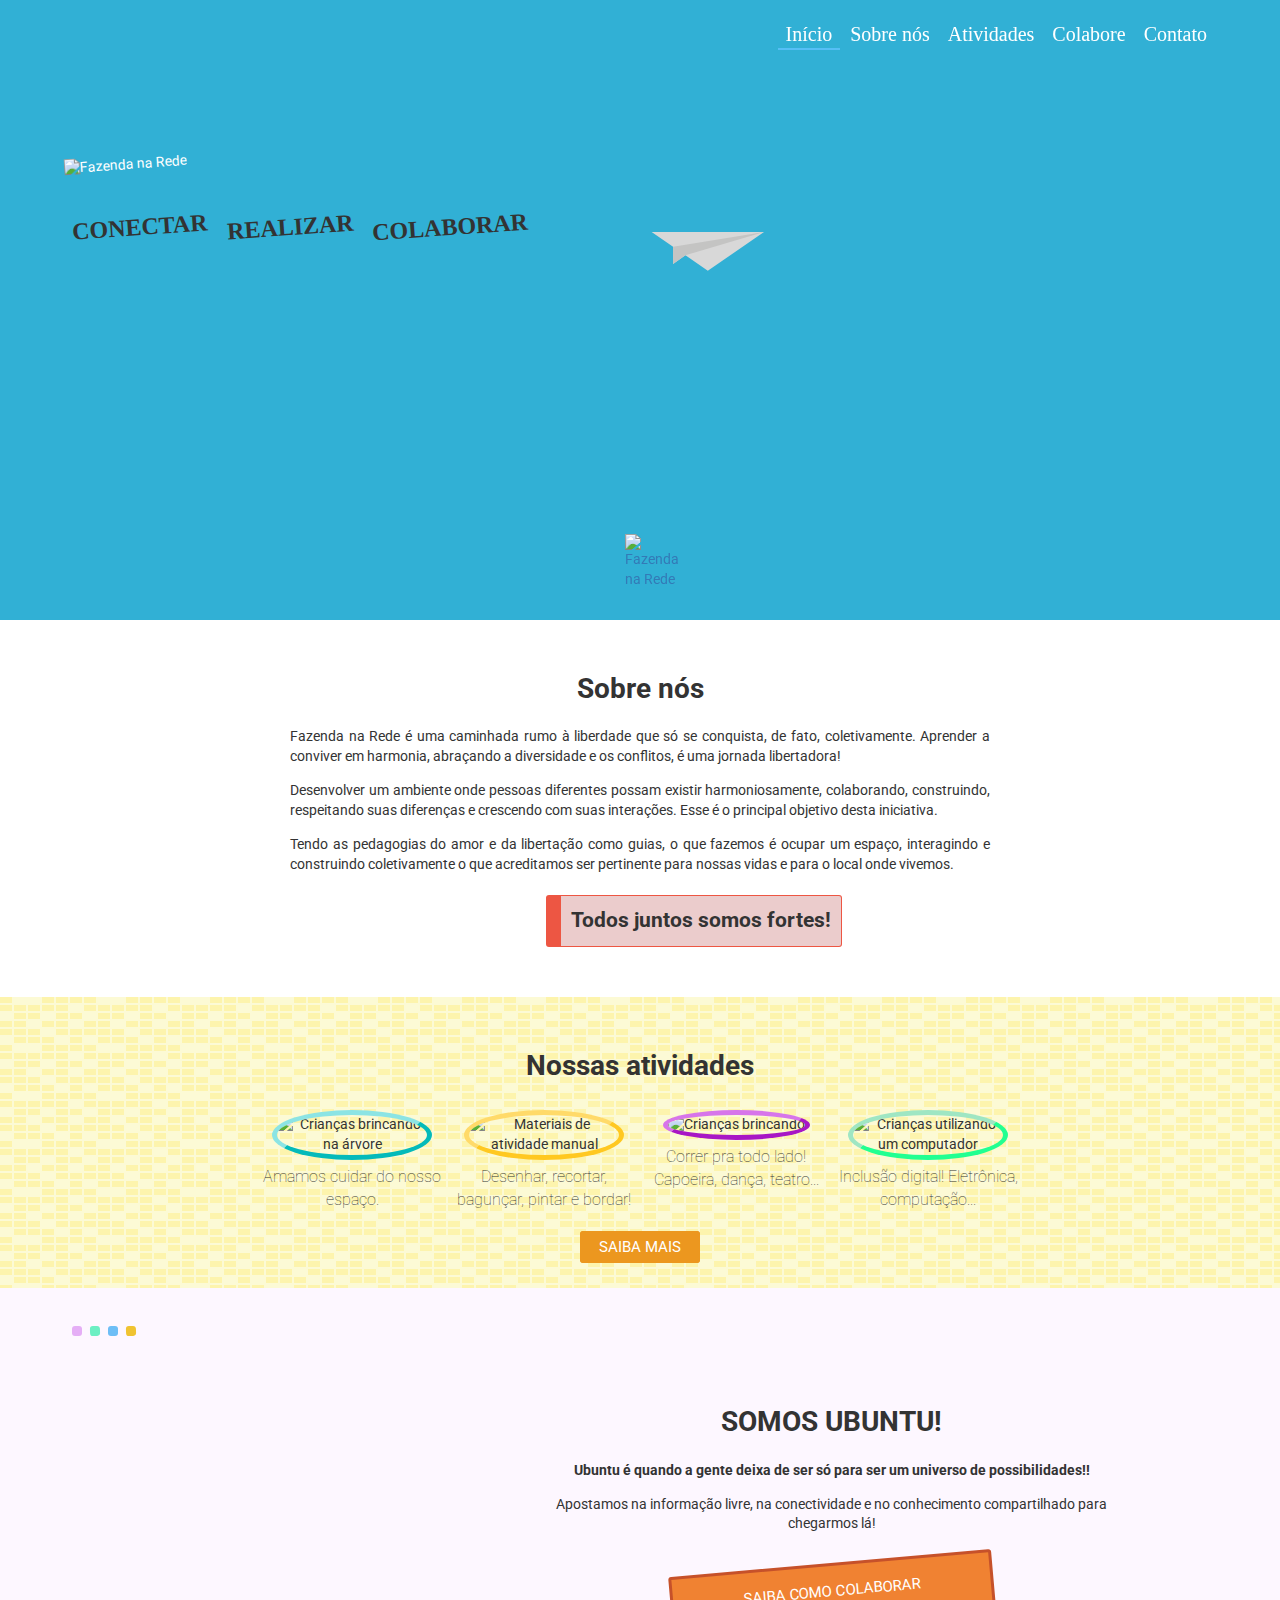
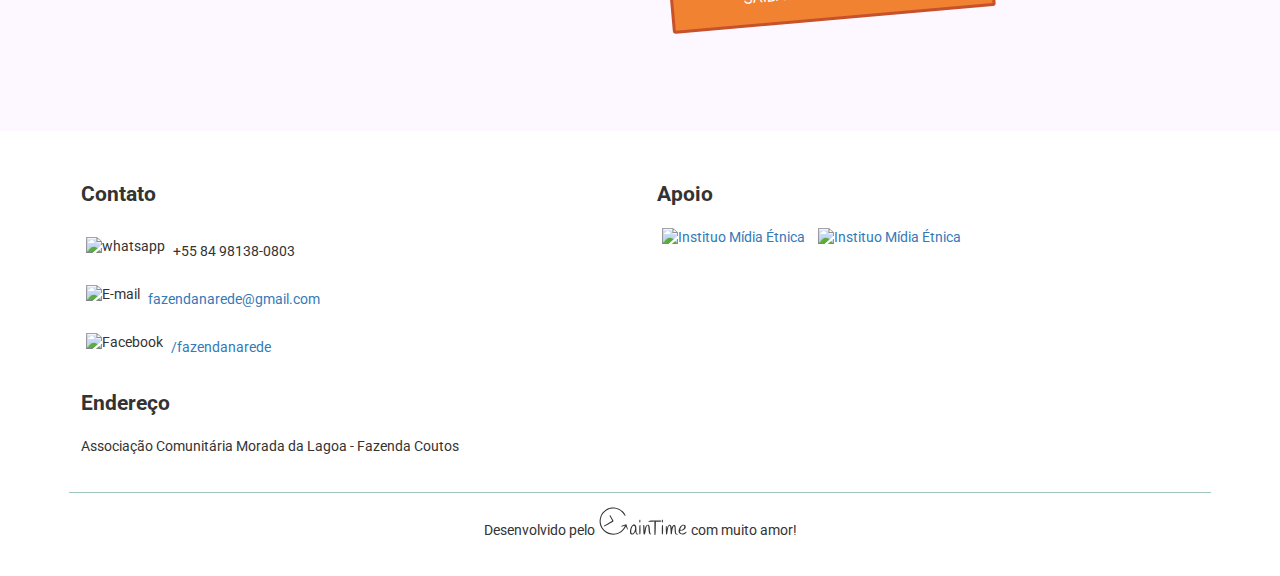
==== commit 1aa1eb11: "Remove estrutura ilegal de tags (button dentro de a)" ====
--- a/index.html
+++ b/index.html
@@ -120,7 +120,7 @@
         <h1>SOMOS UBUNTU!</h1>
         <p><b>Ubuntu é quando a gente deixa de ser só para ser um universo de possibilidades!!</b></p>
         <p>Apostamos na informação livre, na conectividade e no conhecimento compartilhado para chegarmos lá! </p>
-        <a href="colabore.html"><button type="button" name="button" class="btn fnr-red">SAIBA COMO COLABORAR</button></a>
+        <a href="colabore.html" class="btn fnr-red">SAIBA COMO COLABORAR</a>
       </div>
     </section>
     <footer class="white fix-height" id="contact">
--- a/assets/css/fnr.css
+++ b/assets/css/fnr.css
@@ -0,0 +1,502 @@
+
+/* latin */
+@font-face {
+  font-family: 'Gloria Hallelujah';
+  font-style: normal;
+  font-weight: 400;
+  src: local('Gloria Hallelujah'), local('GloriaHallelujah'), url(fonts/gloriah.woff2) format('woff2');
+  unicode-range: U+0000-00FF, U+0131, U+0152-0153, U+02C6, U+02DA, U+02DC, U+2000-206F, U+2074, U+20AC, U+2212, U+2215;
+}
+
+.gt-top-menu.transparent {
+  background-color: transparent;
+  box-shadow: none;
+  -webkit-transition: .6s;
+  transition: .6s;
+  color: #FFF;
+  font-family: 'Gloria Hallelujah';
+  font-size: 20px;
+}
+
+@media (max-width: 768px) {
+  .gt-top-menu.transparent {
+    color: #333;
+  }
+}
+
+.fr-l-pink {
+    background-color: #fdf7ff;
+}
+.fr-yellow {
+    background-color: #fff8cc;
+}
+.banner {
+  height: 620px;
+  position: relative;
+  overflow: hidden;
+  max-height: 100%;
+}
+
+.banner-short {
+  min-height: 150px;
+  position: relative;
+  overflow: hidden;
+}
+
+.banner-short h1 {
+  font-size: 30px;
+  font-weight: lighter;
+}
+
+.line, .banner-short h1 .line, .title h1 .line {
+  height: 1px;
+  position: absolute;
+  top: 50%;
+  z-index: 1;
+}
+
+.banner-short h1 .line {
+  background-color: #FFF;
+  width: 200px;
+}
+
+.title h1 .line {
+  background-color: #333;
+}
+
+.banner-short h1 .text {
+  margin-left: 215px;
+  position: relative;
+  width: calc(100% - 215px);
+  display: block;
+}
+
+@media (max-width: 520px) {
+  .banner-short h1 .text {
+    margin-left: 60px;
+    width: calc(100% - 60px);
+  }
+
+  .banner-short h1 .line {
+    width: 50px;
+  }
+}
+
+.brand {
+  position: absolute;
+  top: 25%;
+  max-width: 500px;
+}
+
+.banner-logo {
+  width: 100%;
+  transform: rotate(-4deg);
+}
+
+.words {
+  width: 100%;
+}
+
+.words p {
+  position: relative;
+  display: inline-block;
+  font-size: 24px;
+  font-weight: bold;
+  color: #333;
+  transform: rotate(-4deg);
+  text-transform: uppercase;
+  margin-top: 35px;
+  margin-left: 8px;
+  margin-right: 8px;
+  font-family: 'Gloria Hallelujah';
+}
+
+.words p:nth-child(odd) {
+  /*top: 25px;*/
+}
+
+.banner h1 {
+  font-family: comic sans ms,comic-sans-w01-regular,comic-sans-w02-regular,comic-sans-w10-regular,cursive;
+  position: absolute;
+  top: 22%;
+}
+
+.down {
+  position: absolute;
+  bottom: 30px;
+  left: calc(50% - 15px);
+  width: 65px;
+  transition: all .2s;
+}
+
+.down:hover {
+  transform: rotate(15deg);
+}
+
+.doll {
+    width: 100px;
+    transform: rotate(-15deg);
+}
+
+.beige {
+  border-color: #fcfad5;
+  background-color: #fcfad5;
+  color: #333;
+  background-image: url("data:image/svg+xml,%3Csvg width='84' height='48' viewBox='0 0 84 48' xmlns='http://www.w3.org/2000/svg'%3E%3Cpath d='M0 0h12v6H0V0zm28 8h12v6H28V8zm14-8h12v6H42V0zm14 0h12v6H56V0zm0 8h12v6H56V8zM42 8h12v6H42V8zm0 16h12v6H42v-6zm14-8h12v6H56v-6zm14 0h12v6H70v-6zm0-16h12v6H70V0zM28 32h12v6H28v-6zM14 16h12v6H14v-6zM0 24h12v6H0v-6zm0 8h12v6H0v-6zm14 0h12v6H14v-6zm14 8h12v6H28v-6zm-14 0h12v6H14v-6zm28 0h12v6H42v-6zm14-8h12v6H56v-6zm0-8h12v6H56v-6zm14 8h12v6H70v-6zm0 8h12v6H70v-6zM14 24h12v6H14v-6zm14-8h12v6H28v-6zM14 8h12v6H14V8zM0 8h12v6H0V8z' fill='%23ffe445' fill-opacity='0.28' fill-rule='evenodd'/%3E%3C/svg%3E");
+}
+
+.activities {
+  margin-bottom: 15px;
+}
+
+.activity-box img {
+  max-width: 300px;
+  /*margin: 30px 15px;*/
+}
+
+.activity h3 {
+  max-width: 210px;
+  margin: 5px auto;
+}
+
+.activity img {
+  width: 100%;
+  max-width: 160px;
+  border-radius: 50%;
+  border: 5px solid #FFC821;
+}
+
+.activity .blue {
+  border-left: 5px solid #8ce4e4;
+  border-right: 5px solid #04baba;
+  border-top: 5px solid #8ce4e4;
+  border-bottom: 5px solid #04baba;
+}
+
+.activity .yellow {
+  border-left: 5px solid #ffda69;
+  border-right: 5px solid #FFC821;
+  border-top: 5px solid #ffda69;
+  border-bottom: 5px solid #FFC821;
+}
+
+.activity .purple {
+    border-left: 5px solid #d775ea;
+    border-right: 5px solid #a817c5;
+    border-top: 5px solid #d775ea;
+    border-bottom: 5px solid #a817c5;
+}
+
+.activity .green {
+    border-left: 5px solid #9fe6c3;
+    border-right: 5px solid #21FF91;
+    border-top: 5px solid #9fe6c3;
+    border-bottom: 5px solid #21FF91;
+}
+
+.activity h3 {
+  font-weight: lighter;
+}
+
+.ubuntu {
+  padding: 60px 0;
+}
+
+.kids {
+    border: 5px solid #333;
+    height: 150px;
+    border-radius: 3px;
+    transform: rotate(-2deg);
+    margin: 2.5px;
+}
+
+.kids:nth-child(odd) {
+    transform: rotate(0deg);
+}
+
+.share li {
+  margin: 8px;
+}
+
+.btn.fnr-red {
+  display: inline-block;
+  background-color: #f08232;
+  padding: 15px 70px;
+  border: 3px solid #c6512a;
+  color: #FFF;
+  transform: rotate(-5deg);
+}
+
+.btn.fnr-red:hover {
+  transform: rotate(0deg);
+  background-color: #c6512a;
+}
+
+footer img {
+  height: 70px;
+  margin: 0 5px
+}
+
+.contact img {
+  height: 30px;
+  display: inline-block;
+  vertical-align: middle;
+}
+
+.contact p {
+  display: inline-block;
+  vertical-align: middle;
+}
+
+.frame {
+  width: 500px;
+  height: auto;
+  margin: 15% auto 0;
+  position: absolute;
+  width: 100%;
+}
+
+svg {
+  max-width: 100%;
+  height: auto;
+  display: block;
+}
+
+/**
+ * Paper Plane
+ */
+/*Paper Plane: Container*/
+.plane-container {
+  width: 120px;
+  margin: 0px auto;
+  z-index: 2;
+}
+ /*Paper Plane: Image*/
+.plane {
+  width: 100%;
+  height: 60px;
+}
+
+/*Paper Plane: Animation*/
+.plane-container {
+  -webkit-animation: paper-plane-scoping 2s alternate infinite;
+  -moz-animation: paper-plane-scoping 2s alternate infinite;
+  animation: paper-plane-scoping 2s alternate infinite;
+
+  -webkit-animation-timing-function: linear;
+  -moz-animation-timing-function: linear;
+  animation-timing-function: linear;
+}
+
+.banner {
+    -webkit-animation: sky 5s alternate infinite;
+    -moz-animation: sky 5s alternate infinite;
+    animation: sky 5s alternate infinite;
+
+    -webkit-animation-timing-function: linear;
+    -moz-animation-timing-function: linear;
+    animation-timing-function: linear;
+}
+
+@-webkit-keyframes sky {
+    50% {
+     background-color: #B37FEC;
+    }
+}
+
+@-webkit-keyframes paper-plane-scoping {
+  0% {
+    -webkit-transform: translateY(0px);
+    -moz-transform: translateY(0px);
+    transform: translateY(0px);
+  }
+  100% {
+    -webkit-transform: translateY(100px);
+    -moz-transform: translateY(100px);
+    transform: translateY(100px);
+  }
+}
+
+.plane {
+  -webkit-animation-timing-function: ease-in-out;
+  -moz-animation-timing-function: ease-in-out;
+  animation-timing-function: ease-in-out;
+
+  -webkit-animation: paper-plane-soaring 4s forwards infinite;
+  -moz-animation: paper-plane-soaring 4s forwards infinite;
+  animation: paper-plane-soaring 4s forwards infinite;
+}
+@-webkit-keyframes paper-plane-soaring {
+  0% {
+    -webkit-transform: rotate(0deg);
+    -moz-transform: rotate(0deg);
+    transform: rotate(0deg);
+  }
+  40% {
+    -webkit-transform: rotate(15deg);
+    -moz-transform: rotate(15deg);
+    transform: rotate(15deg);
+  }
+  50% {
+    -webkit-transform: rotate(15deg);
+    -moz-transform: rotate(15deg);
+    transform: rotate(15deg);
+  }
+  60% {
+    -webkit-transform: rotate(-10deg);
+    -moz-transform: rotate(-10deg);
+    transform: rotate(-10deg);
+  }
+  70% {
+    -webkit-transform: rotate(-10deg);
+    -moz-transform: rotate(-10deg);
+    transform: rotate(-10deg);
+  }
+  100% {
+    -webkit-transform: rotate(0deg);
+    -moz-transform: rotate(0deg);
+    transform: rotate(0deg);
+  }
+}
+
+/**
+ * Clouds
+ */
+.clouds {
+  position: absolute;
+  top: 0;
+  left: 0;
+  right: 0;
+  bottom: 0;
+  overflow: hidden;
+  transform: translateZ(0);
+}
+
+.cloud {
+  position: absolute;
+  top: 20%;
+  width: 200px;
+  right: 0;
+  opacity: 1;
+}
+
+.cloud.front {
+  z-index: 3;
+}
+
+.cloud.distant {
+  z-index: 1;
+}
+
+.cloud.background {
+  z-index: 1;
+}
+
+/*Cloud Sizing*/
+.cloud.smaller {
+  margin-right: 100px;
+  width: 50px;
+  margin-top: 50px;
+}
+
+.cloud.small {
+  margin-right: 100px;
+  width: 75px;
+}
+
+.cloud.big {
+  width: 250px;
+  margin-top: 25px;
+  margin-right: 75px;
+}
+
+.cloud.massive {
+  width: 300px;
+  margin-top: 20px;
+  margin-right: 0px;
+}
+
+
+/*Cloud: Animation*/
+.cloud {
+  -webkit-animation-name: cloud-movement;
+  -webkit-animation-timing-function: linear;
+  -webkit-animation-direction: forwards;
+  -webkit-animation-iteration-count: infinite;
+  -webkit-animation-duration: 8s;
+
+  -moz-animation-name: cloud-movement;
+  -moz-animation-timing-function: linear;
+  -moz-animation-direction: forwards;
+  -moz-animation-iteration-count: infinite;
+  -moz-animation-duration: 8s;
+
+  animation-name: cloud-movement;
+  animation-timing-function: linear;
+  animation-direction: forwards;
+  animation-iteration-count: infinite;
+  animation-duration: 8s;
+}
+
+.slow {
+  -webkit-animation-duration: 9.2s;
+  -moz-animation-duration: 9.2s;
+  animation-duration: 9.2s;
+}
+
+.slower {
+  -webkit-animation-duration: 11.2s;
+  -moz-animation-duration: 11.2s;
+  animation-duration: 11.2s;
+}
+
+.slowest {
+  -webkit-animation-duration: 13.5s;
+  -moz-animation-duration: 13.5s;
+  animation-duration: 13.5s;
+}
+
+.super-slow {
+  -webkit-animation-duration: 20.5s;
+  -moz-animation-duration: 20.5s;
+  animation-duration: 20.5s;
+}
+
+@-webkit-keyframes cloud-movement {
+  0% {
+    opacity: 0.1;
+    -webkit-transform: translateX(300px);
+    -moz-transform: translateX(300px);
+    transform: translateX(300px);
+  }
+  10% {
+    opacity: 0.7;
+  }
+  90% {
+    opacity: 0;
+  }
+  100% {
+    opacity: 0;
+    -webkit-transform: translateX(-1000px);
+    -moz-transform: translateX(-1000px);
+    transform: translateX(-1000px);
+  }
+}
+
+.moon {
+    width: 90px;
+    margin-right: 200px;
+    margin-top: 24px;
+    opacity: 1;
+}
+
+
+.by {
+  border-top: 1px solid #9dc6b9;
+}
+
+.gaintime {
+  width: 90px;
+  fill: #333;
+  height: auto;
+}
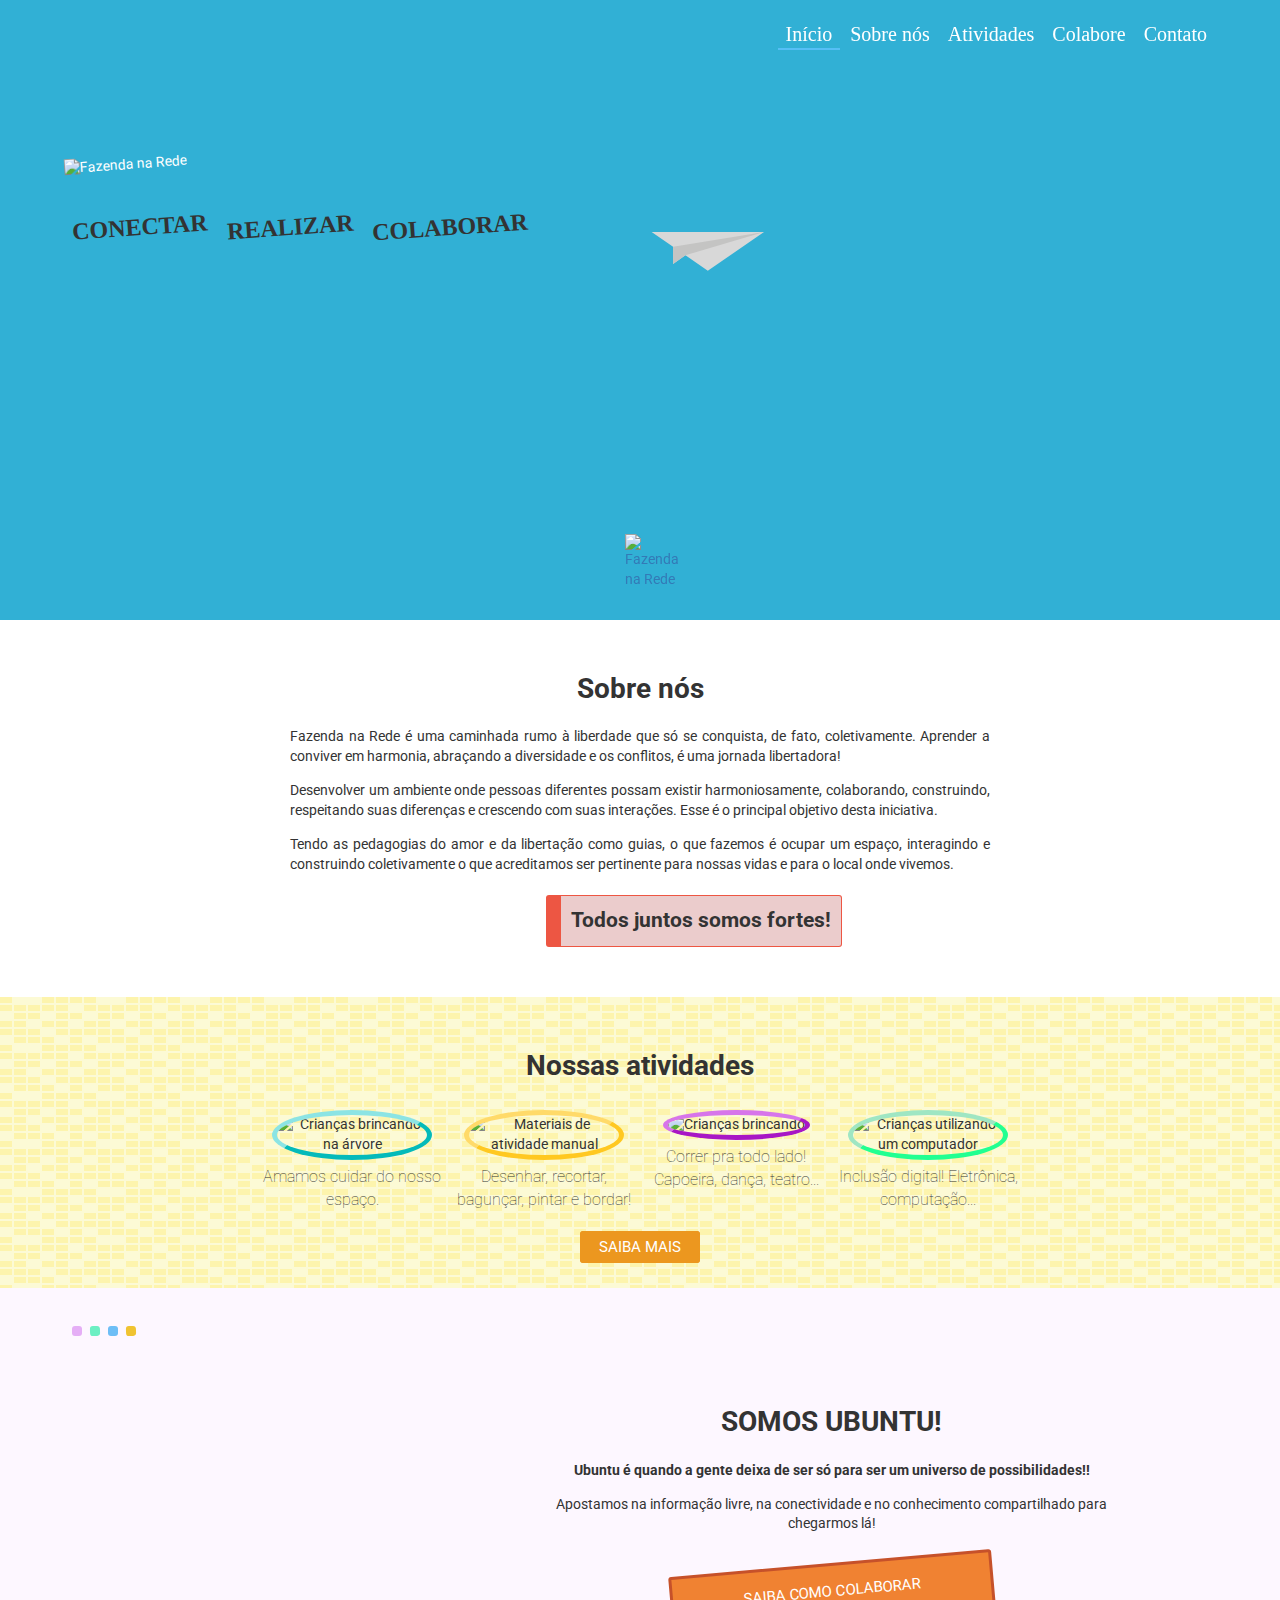
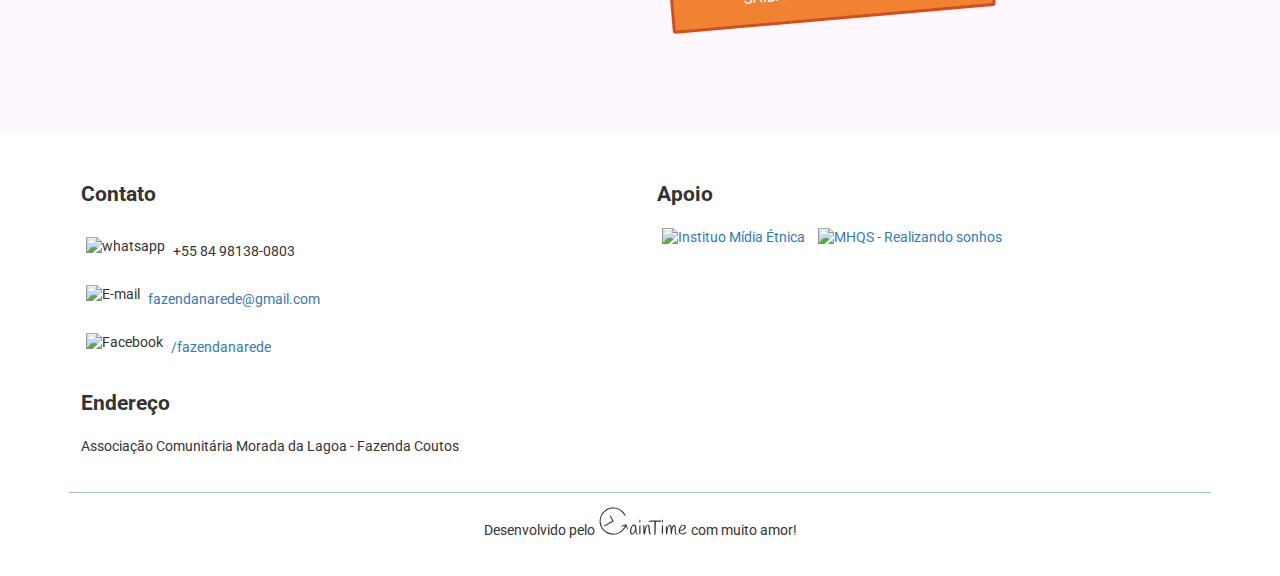
==== commit 1af2df55: "Adiciona links para as páginas dos parceiros" ====
--- a/index.html
+++ b/index.html
@@ -28,15 +28,15 @@
       </label>
       <nav>
         <ul>
-          <a href="#home"><li class="active">Início</li></a>
-          <a href="#aboutus"><li>Sobre nós</li></a>
-          <a href="#activities"><li>Atividades</li></a>
-          <a href="colabore.html"><li>Colabore</li></a>
-          <a href="#contact"><li>Contato</li></a>
+          <li class="active"><a href="#home">Início</a></li>
+          <li><a href="#aboutus">Sobre nós</a></li>
+          <li><a href="#activities">Atividades</a></li>
+          <li><a href="colabore">Colabore</a></li>
+          <li><a href="#contact">Contato</a></li>
         </ul>
       </nav>
     </header>
-    <section id="home" class="banner info">
+    <div id="home" class="banner info">
       <div class="brand">
         <img src="assets/img/logo-bordered.svg" alt="Fazenda na Rede" class="banner-logo">
         <div class="words">
@@ -66,7 +66,7 @@
       <a href="#aboutus">
         <img src="assets/img/down.svg" alt="Fazenda na Rede" class="down">
       </a>
-    </section>
+    </div>
     <section id="aboutus">
       <div class="medium center text-justify">
         <h1 class="text-center">Sobre nós</h1>
@@ -107,7 +107,7 @@
           <h3>Inclusão digital! Eletrônica, computação...</h3>
         </div>
       </div>
-      <a href="atividades.html" class="btn warning">SAIBA MAIS</a>
+      <a href="atividades" class="btn warning">SAIBA MAIS</a>
     </section>
     <section class="fr-l-pink">
       <div class="xs-12 sm-4">
@@ -120,7 +120,7 @@
         <h1>SOMOS UBUNTU!</h1>
         <p><b>Ubuntu é quando a gente deixa de ser só para ser um universo de possibilidades!!</b></p>
         <p>Apostamos na informação livre, na conectividade e no conhecimento compartilhado para chegarmos lá! </p>
-        <a href="colabore.html" class="btn fnr-red">SAIBA COMO COLABORAR</a>
+        <a href="colabore" class="btn fnr-red">SAIBA COMO COLABORAR</a>
       </div>
     </section>
     <footer class="white fix-height" id="contact">
@@ -133,7 +133,7 @@
           </div>
           <div class="contact">
             <img src="assets/icons/mail.svg" alt="E-mail">
-            <a href="mailto:fazendanarede@gmail.com?subject=Contato via site"><p>fazendanarede@gmail.com</p></a>
+            <a href="mailto:fazendanarede@gmail.com?subject=Contato_via_site"><p>fazendanarede@gmail.com</p></a>
           </div>
           <div class="contact">
             <img src="assets/icons/facebook.svg" alt="Facebook">
@@ -144,8 +144,8 @@
         </div>
         <div class="col">
           <h2>Apoio</h2>
-          <a href="#"><img src="assets/img/ime.jpg" alt="Instituo Mídia Étnica"></a>
-          <a href="#"><img src="assets/img/mhqs.jpg" alt="Instituo Mídia Étnica"></a>
+          <a href="https://www.facebook.com/institutomidiaetnica/" target="_blank" title="Sair para a página do Instituto Mídia Étnica no Facebook"><img src="assets/img/ime.jpg" alt="Instituo Mídia Étnica"></a>
+          <a href="https://www.facebook.com/facilitandosonhos/" target="_blank" title="Sair para a página do MHQS no Facebook"><img src="assets/img/mhqs.jpg" alt="MHQS - Realizando sonhos"></a>
         </div>
       </div>
       <div class="by xs-12 text-center">
--- a/assets/css/fnr.css
+++ b/assets/css/fnr.css
@@ -6,6 +6,19 @@
   font-weight: 400;
   src: local('Gloria Hallelujah'), local('GloriaHallelujah'), url(fonts/gloriah.woff2) format('woff2');
   unicode-range: U+0000-00FF, U+0131, U+0152-0153, U+02C6, U+02DA, U+02DC, U+2000-206F, U+2074, U+20AC, U+2212, U+2215;
+}
+
+.gt-top-menu li {
+  cursor: default;
+  padding: 0;
+}
+
+.gt-top-menu li > a {
+  display: block;
+  height: 100%;
+  text-decoration: none;
+  color: #333;
+  padding: 10px 8px;
 }
 
 .gt-top-menu.transparent {
@@ -18,6 +31,10 @@
   font-size: 20px;
 }
 
+.gt-top-menu.transparent li > a {
+  color: #FFF;
+}
+
 @media (max-width: 768px) {
   .gt-top-menu.transparent {
     color: #333;
@@ -30,11 +47,18 @@
 .fr-yellow {
     background-color: #fff8cc;
 }
+
 .banner {
   height: 620px;
   position: relative;
   overflow: hidden;
   max-height: 100%;
+  width: 100%;
+  padding: 30px 5%;
+  margin: 0;
+  box-shadow: unset;
+  -moz-box-shadow: unset;
+  -webkit-box-shadow: unset;
 }
 
 .banner-short {
